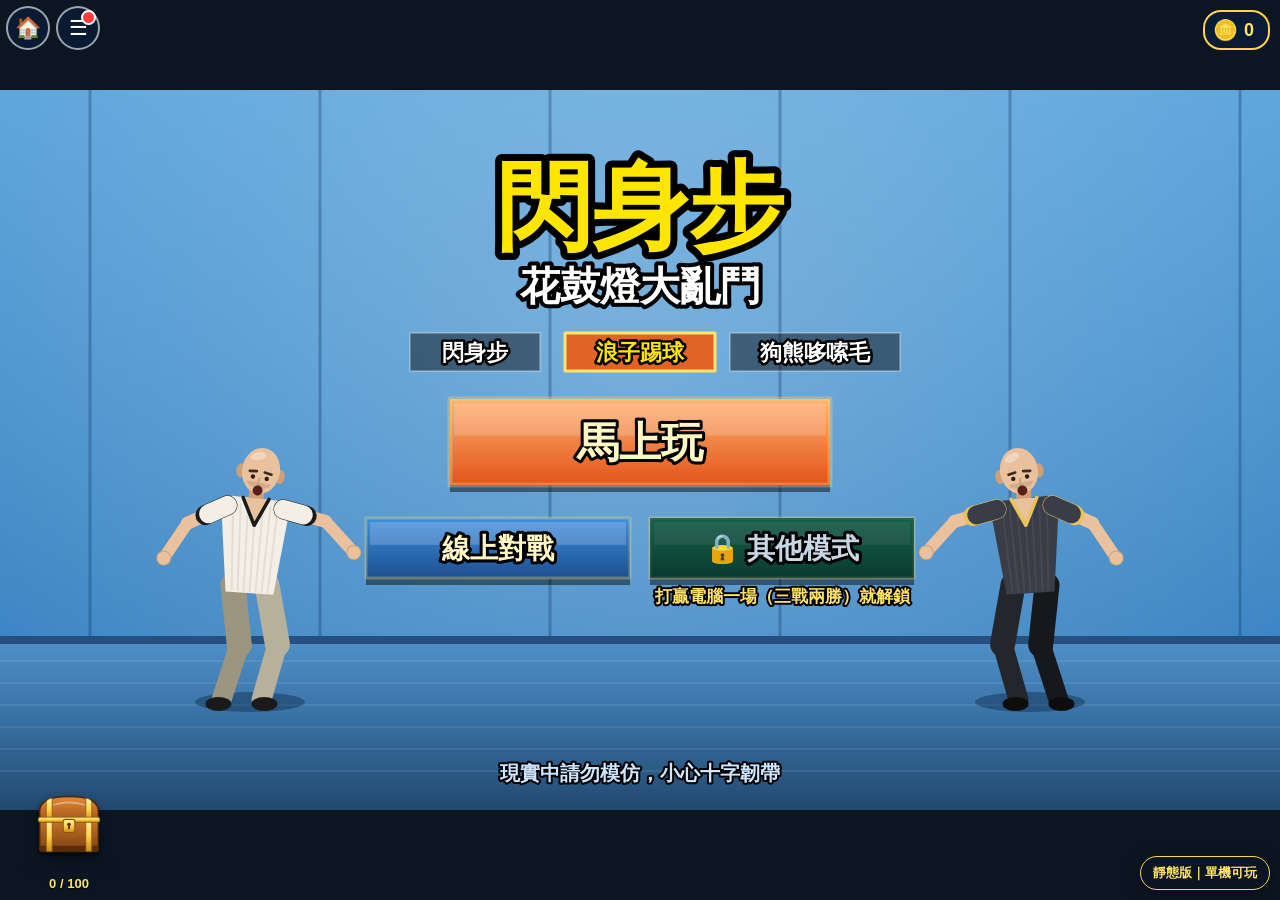
==== index.html @ f4e93492 "Create standalone static game site" ====
<!doctype html>
<html lang="zh-Hant">
<head>
<meta charset="utf-8">
<meta name="viewport" content="width=device-width,initial-scale=1,maximum-scale=1,user-scalable=no,viewport-fit=cover">
<meta name="theme-color" content="#0b1622">
<!-- 加入主畫面後以全螢幕 App 打開（iPhone Safari 不支援網頁全螢幕，只能靠這個） -->
<link rel="manifest" href="manifest.webmanifest">
<link rel="apple-touch-icon" href="assets/icons/apple-touch-icon.png">
<link rel="icon" href="assets/icons/icon-192.png" type="image/png">
<meta name="apple-mobile-web-app-capable" content="yes">
<meta name="mobile-web-app-capable" content="yes">
<meta name="apple-mobile-web-app-status-bar-style" content="black-translucent">
<meta name="apple-mobile-web-app-title" content="閃身步">
<title>閃身步大亂鬥</title>
<link rel="stylesheet" href="assets/css/styles.css">
</head>
<body>
<div id="wrap"><canvas id="c" width="1280" height="720"></canvas></div>
<div id="tools">
  <button id="home" class="tl" title="回首頁">🏠</button>
  <button id="menuBtn" class="tl" title="選單">☰</button>
  <div id="menuDrop" class="hide">
    <button id="acctBtn" class="mi"><i>👤</i>帳號</button>
    <button id="gMenuBtn" class="mi"><i>🔗</i><span id="gMenuTxt">綁定 Google 帳號</span></button>
    <button id="dailyBtn" class="mi"><i>📅</i>每日簽到<span id="dailyDot" class="hide"></span></button>
    <button id="wardBtn" class="mi"><i>👕</i>造型衣櫃</button>
    <button id="achBtn" class="mi"><i>🏆</i>成就</button>
    <button id="prBtn" class="mi"><i>🧪</i>招式練習場</button>
    <button id="maBtn" class="mi" style="display:none"><i>⚡</i>挑戰馬師傅（試玩）</button><!-- 馬師傅計畫暫停：先藏起來 -->
    <button id="mute" class="mi"></button>
    <button id="stickBtn" class="mi"><i>🕹️</i>搖桿操作</button>
    <button id="aiBtn" class="mi devOnly"><i>🤖</i>AI 對手</button>
    <button id="apBtn" class="mi devOnly"><i>🧠</i>AI 組合對練（試玩）</button>
    <button id="lvBtn" class="mi devOnly"><i>🏁</i>AI 關卡（試玩）</button>
    <button id="setBtn" class="mi"><i>⚙️</i>設定</button>
  </div>
</div>
<div id="coinPill" title="鼓幣"><i>🪙</i><span id="coinNum">0</span></div>
<div id="bar"><button id="leave" class="tb hide">🚪 離開房間</button></div>
<div id="nameBox" class="pnl hide"><div class="card">
  <h2>幫自己取個名字</h2>
  <div class="sub2">闖關有排行榜，要先取個名字<br><b style="color:#ffb37a">取了之後就不能改</b>，想清楚再按確定</div>
  <input id="nameIn" maxlength="12" placeholder="最多 12 個字" autocomplete="nickname">
  <div id="nameErr"></div>
  <button id="nameGo" class="big">確定</button>
  <button id="nameNo" class="big alt">先不要</button>
</div></div>
<div id="acct" class="pnl hide"><div class="card">
  <h2>👤 帳號</h2>
  <div class="row2"><span>名字</span><b id="acName"></b></div>
  <div class="row2"><span>鼓幣</span><b id="acCoins">0</b></div>
  <div id="acRows"></div>
  <div class="sec">Google 帳號</div>
  <div id="gArea"><div id="gMsg" class="sub2"></div><div id="gBtn"></div></div>
  <div id="acctSave"></div>
  <button class="big alt pClose">返回</button>
</div></div>
<div id="sets" class="pnl hide"><div class="card">
  <h2>⚙️ 設定</h2>
  <button id="setMute" class="big alt"></button>
  <button id="fs" class="big alt">⛶ 全螢幕</button>
  <div class="sub2" style="margin-top:8px">鍵盤：M 開關音效</div>
  <button class="big pClose">返回</button>
</div></div>
<div id="ach" class="pnl hide"><div class="card" style="width:min(96vw,760px)">
  <h2>🏆 成就</h2>
  <div class="sub2" id="achSum"></div>
  <div id="achGrid"></div>
  <button class="big alt pClose">返回</button>
</div></div>
<div id="cpuPick" class="pnl hide"><div class="card">
  <h2>選電腦強度</h2>
  <div id="cpuLvs"></div>
  <button class="big alt" id="cpuBack">返回</button>
</div></div>
<div id="omPanel" class="pnl hide"><div class="card">
  <h2>其他模式</h2>
  <div class="omCards">
    <button class="omC" data-m="rg"><span class="ic">⚔️</span><span class="t">闖關模式</span></button>
    <button class="omC" data-m="ma"><span class="ic">⚡</span><span class="t">挑戰馬師傅</span></button>
    <button class="omC" data-m="local"><span class="ic">👥</span><span class="t">本地雙人</span></button>
    <button class="omC" data-m="rank"><span class="ic">🏆</span><span class="t">排位賽</span></button>
    <button class="omC" data-m="bw" id="bwCard"><span class="ic">🏮</span><span class="t">四人合作</span><span class="d">1～4 人一起闖夜市</span></button>
  </div>
  <button class="big alt fsBack" id="omBack">返回</button>
</div></div>
<div id="rkPanel" class="pnl hide"><div class="card">
  <h2>閃身步排位賽</h2>
  <div class="rkV" id="rkHome">
    <div class="rkCrest" id="rkIc"></div>
    <div class="rkTName" id="rkTier"></div>
    <div class="rkPts" id="rkPts"></div>
    <div class="rkBar"><i id="rkFill"></i></div>
    <div class="rkTiers" id="rkTiers"></div>
    <div id="rkPicker" class="hide"></div>
    <div class="rkBtns"><button class="rkGhost" id="rkBack">返回</button><button class="rkGo" id="rkGo">開始配對</button></div>
  </div>
  <div class="rkV hide" id="rkQueue">
    <canvas id="rkQueueCv" width="560" height="280"></canvas>
    <div id="rkQTime">配對中 00:00</div>
    <div class="rkBtns" style="width:min(100%,300px)"><button class="rkGhost" id="rkCancel">取消配對</button></div>
  </div>
  <div class="rkV hide" id="rkDraft">
    <div class="rkVs">
      <div class="rkSide" id="rkMe"></div>
      <div class="rkMid"><b id="rkStep"></b><div class="rkRing"><i id="rkRingI"></i><span class="tm" id="rkTm">30</span></div><small id="rkOrder"></small><div id="rkPool"></div></div>
      <div class="rkSide" id="rkFoe"></div>
    </div>
  </div>
  <div class="rkV hide" id="rkRes">
    <div id="rkResT" style="font-size:clamp(28px,6vh,46px);font-weight:900"></div>
    <div class="rkDelta" id="rkDelta"></div>
    <div class="rkCrest" id="rkIc2" style="width:clamp(80px,18vh,150px)"></div>
    <div class="rkTName" id="rkTier2" style="font-size:clamp(22px,5vh,38px)"></div>
    <div class="rkPts" id="rkPts2"></div>
    <div class="rkBtns"><button class="rkGhost" id="rkHomeBtn">回排位首頁</button><button class="rkGo" id="rkAgain">再配一場</button></div>
  </div>
</div></div>
<div id="maPanel" class="pnl hide"><div class="card">
  <h2>⚡ 挑戰馬師傅</h2>
  <div class="maPath" id="maPath"></div>
  <div id="maInfo"></div>
  <div class="maBtns"><button class="big alt" id="maBack">返回</button><button class="big" id="maGo">選三招開打</button></div>
</div></div>
<div id="prPanel" class="hide">
  <div class="hd">
    <b>🧪 招式練習場</b>
    <div style="color:#9fc4ea;margin-top:2px">先點上面的格子，再點下面的招放進去</div>
    <div id="prSlots"></div>
    <div class="prRow"><button id="prCd">無冷卻：開</button><button id="prFoe">對手：木樁</button></div>
    <div class="prRow"><button id="prRand">隨機 3 招</button><button id="prReset">站回原位</button><button id="prClr">清紀錄</button></div>
    <div class="devOnly" style="color:#ffe36b;margin-top:6px;font-weight:bold">⚔ 帶這三招挑戰馬師傅（三戰兩勝）</div>
    <div class="prRow devOnly"><button class="prMa" data-t="1">1 階</button><button class="prMa" data-t="2">2 階</button><button class="prMa" data-t="3">3 階</button></div>
  </div>
  <div id="prList"></div>
  <div id="prLog"></div>
</div>
<div id="ask" class="pnl hide" style="z-index:25"><div class="card">
  <div id="askMsg" style="font-size:20px;margin:6px 0 14px;line-height:1.5"></div>
  <div style="display:flex;gap:10px"><button id="askNo" class="big alt">取消</button><button id="askYes" class="big">確定</button></div>
</div></div>
<button id="perfShare" class="hide"></button>
<div id="perfPanel" class="hide"><div class="pp">
  <div id="ppTip"></div>
  <div class="ppRow">
    <button data-k="line" style="background:#06c755">LINE</button>
    <button data-k="fb" style="background:#1877f2">Facebook</button>
    <button data-k="ig" style="background:linear-gradient(45deg,#f9a825,#e1306c,#833ab4)">Instagram</button>
    <button data-k="th" style="background:#111">Threads</button>
    <button data-k="x" style="background:#000">X</button>
    <button data-k="copy" style="background:#556">🔗 複製連結</button>
    <button data-k="more" style="background:#556">⋯ 更多</button>
  </div>
  <button data-k="close" class="ppX">關閉</button>
</div></div>
<div id="lobby" class="hide"><div class="card">
  <h2>線上對戰</h2>
  <div id="lbMain">
    <button id="lbCreate" class="big">建立房間：經典（閃・踢・熊）</button>
    <button id="lbCreateX" class="big ext">建立房間：擴充（自選三招）</button>
    <div class="join"><input id="lbCode" inputmode="numeric" pattern="[0-9]*" maxlength="4" placeholder="輸入房號" autocomplete="off"><button id="lbJoin" class="big">加入</button></div>
    <button id="lbSpecBtn" class="qrBtn">👀 觀戰區：看別人正在打的對戰</button>
  </div>
  <div id="lbSpec" class="hide">
    <div class="sub">正在進行的真人對戰（每 5 秒更新），點一場就能看</div>
    <div id="spList"></div>
    <button id="spBack" class="qrBtn">← 回線上對戰</button>
  </div>
  <div id="lbWait" class="hide">
    <div>房號</div><div id="lbRoom" class="code">----</div>
    <div id="lbMsg">等待對手加入…</div>
    <div class="sub" id="lbHint">把房號或邀請連結傳給朋友</div>
    <button id="lbCopy">複製邀請連結</button>
    <button id="lbQr" class="qrBtn">📱 顯示 QR code（給旁邊的人掃）</button>
    <div id="qrBig" class="hide"><div class="qrBox"><div id="qrImg"></div><div class="qrT">手機掃碼，直接跟我對打</div><div class="qrR">房號 <b id="qrRoom">----</b></div><div class="qrS">不用下載、不用註冊・點一下關閉</div></div></div>
  </div>
  <div id="lbErr"></div>
  <button id="lbBack">返回</button>
</div></div>
<div id="ladder" class="hide"><div class="card">
  <h2>天梯挑戰</h2>
  <div id="ldStart">
    <div class="sub">10 階登頂，每階 10 小關，一關一回合。一口氣打完 10 小關才上得了下一階；輸了從這一階第 1 關重來，已經爬上的階不會掉。</div>
    <div id="ldStairs"></div>
    <div id="ldPick"></div>
    <button id="ldGo" class="big">開始挑戰</button>
    <button id="ldMvBtn" class="big alt">📜 天梯招式庫（帶 <span id="ldMvN">0</span> / 10 招）</button>
  </div>
  <div id="ldMoves" class="hide">
    <div class="rgCoinsBig">鼓幣 <b id="ldCoins">0</b></div>
    <div class="sub">用鼓幣買 30 招，最多帶 10 招進天梯（J／K／L 還是閃、踢、熊，帶的招用數字鍵 1～0；手機是藍色小鈕）</div>
    <div id="ldMvGrid"></div>
    <button id="ldMvBack" class="big">返回</button>
  </div>
  <div id="ldResult" class="hide">
    <div id="ldResTitle">挑戰結束</div><div id="ldScore">0</div><div id="ldMsg"></div>
    <div id="ldCoinMsg"></div>
    <button id="ldAgain" class="big">再挑戰一次</button>
  </div>
  <div id="ldErr"></div>
  <div id="ldBoard"><div class="bh">排行榜｜前 100 名</div><ol id="ldList"><li><span>載入中…</span></li></ol></div>
  <button id="ldBack">回標題</button>
</div></div>
<div id="fsHelp" class="hide"><div class="card">
  <h3>iPhone 怎麼全螢幕玩</h3>
  <div>iPhone 的 Safari 不讓網頁自己變全螢幕，要先把遊戲加到主畫面：</div>
  <ol>
    <li>點 Safari 下方（或右上）的「分享」按鈕 <b>⬆︎</b></li>
    <li>往下滑，選「<b>加入主畫面</b>」</li>
    <li>回到手機主畫面，點「閃身步」圖示打開</li>
  </ol>
  <div style="color:#9fc4ea;font-size:14px;margin-bottom:12px">從主畫面打開就是全螢幕、沒有網址列，手機橫放玩最順。</div>
  <button id="fsOk">知道了</button>
</div></div>
<div id="rgPanel" class="hide"><div class="card">
  <div id="rgTitle"></div>
  <div id="rgCardsWrap"><div id="rgCards"></div><div style="color:#9fc4ea;font-size:14px;margin-top:10px">點卡片，或按鍵盤數字鍵</div><button id="rgReroll" class="hide"></button></div>
  <div id="rgStartWrap" class="hide">
    <button id="rgCont" class="hide"></button>
    <div id="rgDiffs">
      <button data-d="easy"><b>簡單</b></button>
      <button data-d="normal"><b>中等</b></button>
      <button data-d="hard"><b>困難</b></button>
    </div>
    <div id="rgTabs"><button data-d="easy">簡單榜</button><button data-d="normal">中等榜</button><button data-d="hard">困難榜</button></div>
    <ol class="rgList"></ol>
    <div class="rgRow"><button id="rgTreeBtn">🌳 傳承樹</button><button id="rgBack">回標題</button></div>
  </div>
  <div id="rgTreeWrap" class="hide">
    <div class="rgCoinsBig">鼓幣 <b id="rgTreeCoins">0</b></div>
    <div class="sub2">每打一輪都會拿到鼓幣，在這裡換成永久的強化，下一輪就生效｜存檔碼 <b id="rgTreeCode" style="color:#ffe36b"></b></div>
    <div id="rgTree"></div>
    <div class="rgRow"><button id="rgTreeBack">返回</button></div>
  </div>
  <div id="rgOverWrap" class="hide">
    <div id="rgNear"></div>
    <div id="rgStats"></div>
    <div id="rgResult"></div><ol class="rgList"></ol>
    <div class="rgRow"><button id="rgAgain">再闖一次</button><button id="rgTreeBtn2">🌳 傳承樹</button><button id="rgHome">換難度</button></div>
  </div>
  <div id="rgErr"></div>
</div></div>
<div id="meta" class="hide"><div class="card">
  <div id="metaTitle"></div>
  <div class="rgCoinsBig">鼓幣 <b id="metaCoins">0</b></div>
  <div id="dailyWrap" class="hide">
    <div class="sub2">每天上線領一次，7 天一輪；漏簽不會歸零，下次接著領</div>
    <div id="dailyDays"></div>
    <button id="dailyGo"></button>
  </div>
  <div id="wardWrap" class="hide">
    <div class="sub2">用鼓幣買造型；所有模式都能穿，線上對戰對手也看得到（本地雙人的 2P 可以另外選）</div>
    <div id="ward"></div>
  </div>
  <div id="saveBox">
    <div>存檔碼 <b id="saveCode"></b>　<span class="sub3">進度會自動備份到伺服器；換手機或清掉瀏覽器資料時，輸入這組碼就能找回</span></div>
    <div class="saveRow"><input id="saveIn" maxlength="9" placeholder="輸入存檔碼找回進度" autocomplete="off"><button id="saveGo">找回</button></div>
    <div id="saveMsg"></div>
  </div>
  <div class="rgRow"><button id="metaBack">返回</button></div>
</div></div>
<div id="mvPick" class="hide"><div class="card">
  <h2>擴充模式：選 3 招</h2>
  <div class="sub">對手看不到你選了什麼，出招後才會揭曉。選的順序就是 J／K／L（手機是三顆招式鈕）</div>
  <div id="mpSlots"></div>
  <div id="mpGrid"></div>
  <div id="mpMsg"></div>
  <div id="mpBtns"><button id="mpBack" class="hide">返回</button><button id="mpRandom">隨機選</button><button id="mpOk">確定</button></div>
</div></div>
<div id="aiPick" class="hide"><div class="card">
  <h2>AI 組合對練（試玩）</h2>
  <div class="sub">電腦用 30 招通用 AI。先點「你」或「電腦」選要改哪一邊，再點下面的招；電腦也可以直接挑強組合。</div>
  <div id="apLock"></div>
  <select id="apModel"><option value="skill">電腦：新版（逐招特訓，本地試玩）</option><option value="old">電腦：舊版（做關卡用的通用 AI）</option></select>
  <div id="apSides">
    <div class="apSide" data-s="0"><b>你</b><div class="apSlots" id="apMe"></div></div>
    <div class="apSide" data-s="1"><b>電腦</b><div class="apSlots" id="apAi"></div><select id="apPreset"></select></div>
  </div>
  <div id="apGrid"></div>
  <div id="apMsg"></div>
  <div id="apBtns"><button id="apBack">返回</button><button id="apGo">開打</button></div>
</div></div>
<div id="lvPick" class="hide"><div class="card">
  <h2>AI 關卡（試玩）</h2>
  <div class="sub">10 個版本、每版 10 關，由簡單到困難。點一關，再選自己要帶的三招。</div>
  <div id="lvVers"></div>
  <div id="lvDesc"></div>
  <label id="lvShowWrap"><input type="checkbox" id="lvShow"> 顯示每關的破解組合</label>
  <div id="lvStages"></div>
  <div id="lvBtns"><button id="lvBack">返回</button></div>
</div></div>
<div id="rot">📱 橫放手機玩起來更順手</div>
<button id="chestBtn" class="hide" title="寶箱"><span id="cbBadge" class="hide"></span><span id="cbIcon"></span><div id="cbBar"><div id="cbFill"></div></div><div id="cbTxt"></div></button>
<div id="chestFx" class="hide">
  <div id="cfRays"></div>
  <div id="cfChest"></div>
  <div id="cfFlash"></div>
  <div id="cfTap">點一下打開寶箱</div>
  <div id="cfReward"><div id="cfTag"></div><div id="cfCard"><canvas id="cfCv" width="400" height="452"></canvas><div id="cfBig"></div><div id="cfName"></div><div id="cfDesc"></div></div><button id="cfOk">收下</button></div>
</div>
<div id="pads">
  <div class="cluster" id="cl">
    <div class="row skrow"><button class="pb sk" data-a="S1">閃</button><button class="pb sk" data-a="S2">踢</button><button class="pb sk" data-a="S3">熊</button></div>
    <div class="row"><button class="pb" data-a="L">◀</button><button class="pb" data-a="U">▲</button><button class="pb" data-a="R">▶</button></div>
  </div>
  <div class="cluster" id="cr">
    <div class="row exrow hide"><button class="pb sk xb" data-x="0"></button><button class="pb sk xb" data-x="1"></button><button class="pb sk xb" data-x="2"></button><button class="pb sk xb" data-x="3"></button><button class="pb sk xb" data-x="4"></button><button class="pb sk xb" data-x="5"></button><button class="pb sk xb" data-x="6"></button><button class="pb sk xb" data-x="7"></button><button class="pb sk xb" data-x="8"></button><button class="pb sk xb" data-x="9"></button></div>
    <div class="row skrow"><button class="pb sk" data-a="S1">閃</button><button class="pb sk" data-a="S2">踢</button><button class="pb sk" data-a="S3">熊</button></div>
    <div class="row mvrow"><button class="pb" data-a="L">◀</button><button class="pb" data-a="U">▲</button><button class="pb" data-a="R">▶</button></div>
  </div>
  <div id="stickZone"><div id="stickBase"><div id="stickKnob"></div></div></div>
  <div id="arc"><button class="pb fist" data-code="TouchUp">跳</button><button class="pb sk" data-a="S1" data-code="KeyJ">閃</button><button class="pb sk" data-a="S2" data-code="KeyK">踢</button><button class="pb sk" data-a="S3" data-code="KeyL">熊</button><button class="pb sk bwx hide" data-code="KeyI">招3</button><button class="pb sk bwx hide" data-code="KeyU">閃</button></div>
</div>
<button id="bwNetBtn" class="hide">📱 線上邀請（手機掃碼加入）</button>
<button id="bwJoinBtn" class="hide">🔢 輸入房號加入</button>
<button id="bwBackBtn" class="hide"></button>
<button id="bwKickBtn" class="hide">👥 踢人</button>
<button id="bwPickBtn" class="hide">🎯 自選三招</button>
<div id="bwPick" class="hide"><div class="card">
  <h2>自選三招</h2>
  <div class="sub">點三招，點的順序就是招1／招2／招3（電腦 J／K／L 或 1／2／3，手機三顆招式鈕）。再點一次可以取消</div>
  <div id="bpWho" style="display:flex;gap:6px;justify-content:center;margin-bottom:8px"></div>
  <div id="bpSlots"></div>
  <div id="bpGrid"></div>
  <div id="bpMsg"></div>
  <div id="bpBtns"><button id="bpNo" style="background:#555;color:#fff">取消</button><button id="bpOk" style="background:#e8601c;color:#fff">確定</button></div>
</div></div>
<div id="bwKickBox" class="hide"><div class="jb"><div class="jt">把誰請出房間？</div><div id="bwKickList"></div><button id="bwKickNo" style="margin-top:12px;background:#555;color:#fff">關閉</button></div></div>
<div id="bwWait" class="hide"></div>
<div id="bwJoinBox" class="hide"><div class="jb"><div class="jt">輸入房主的房號</div><input id="bwJoinIn" inputmode="numeric" maxlength="6" placeholder="5 位數" autocomplete="off"><div class="jm" id="bwJoinMsg"></div><button id="bwJoinGo" style="background:#e8601c;color:#ffe600">加入</button><button id="bwJoinNo" style="background:#556;color:#fff">取消</button></div></div>
<div id="bwQr" class="hide"><div class="qrBox"><div id="bwQrImg"></div><div class="qrT">手機掃碼，加入四人合作</div><div class="qrR">房號 <b id="bwQrRoom">-----</b></div><div class="qrS">不用下載、不用註冊・最多 4 人・點一下關閉</div></div></div>
<script src="assets/js/static-mode.js"></script>
<script src="assets/js/app.js"></script>
</body>
</html>
---- assets/css/styles.css ----
html,body{margin:0;height:100%;background:#0b1622;overflow:hidden;font-family:"Microsoft JhengHei","PingFang TC",sans-serif;
    -webkit-user-select:none;user-select:none;-webkit-touch-callout:none;touch-action:none;overscroll-behavior:none}
  #wrap{position:fixed;inset:0;display:flex;flex-direction:column;align-items:center;justify-content:center}
  /* 畫布永遠 16:9，盡量放大但不超出螢幕 */
  canvas{display:block;aspect-ratio:16/9;width:min(100vw,calc(100vh*16/9));width:min(100vw,calc(100dvh*16/9));height:auto}
  .tb{white-space:nowrap;background:rgba(0,0,0,.45);color:#fff;border:1px solid rgba(255,255,255,.3);border-radius:8px;padding:6px 10px;font-size:14px;cursor:pointer;font-family:inherit}
  /* 左上角工具列：首頁、帳號、設定、音效、鼓幣；打鬥中只留首頁 */
  #tools{position:fixed;top:max(6px,env(safe-area-inset-top));left:max(6px,env(safe-area-inset-left));z-index:11;display:flex;gap:6px;align-items:center}
  .tl{width:44px;height:44px;border-radius:50%;border:2px solid rgba(255,255,255,.6);background:rgba(10,30,60,.65);color:#fff;font-size:21px;padding:0;cursor:pointer;touch-action:manipulation;display:flex;align-items:center;justify-content:center}
  .tl:hover{background:rgba(232,96,28,.85)}
  /* 鼓幣：右上角獨立顯示 */
  #coinPill{position:fixed;top:max(10px,env(safe-area-inset-top));right:max(10px,env(safe-area-inset-right));z-index:11;height:36px;padding:0 14px 0 8px;border-radius:18px;border:2px solid #ffd34d;background:rgba(10,30,60,.75);color:#ffe36b;font:bold 18px "Microsoft JhengHei",sans-serif;display:flex;align-items:center;gap:6px}
  #coinPill i{font-style:normal;font-size:20px}
  body.fight #coinPill{display:none}
  /* ☰ 選單：帳號、成就、練習場、音效、設定收在一格 */
  #menuDrop{position:absolute;top:50px;left:50px;min-width:170px;padding:6px;border-radius:14px;background:#13304f;border:2px solid #e8601c;box-shadow:0 8px 28px rgba(0,0,0,.55);display:flex;flex-direction:column;gap:2px}
  .mi{display:flex;align-items:center;gap:10px;width:100%;padding:10px 12px;border:0;border-radius:9px;background:transparent;color:#fff;font:bold 17px "Microsoft JhengHei",sans-serif;cursor:pointer;text-align:left;touch-action:manipulation}
  .mi:hover{background:rgba(232,96,28,.35)} .mi i{font-style:normal;font-size:20px;width:24px;text-align:center}
  /* 打鬥中：直排在最左邊，選單只留音效／音樂／設定，不擋到血條 */
  body.fight #tools{flex-direction:column}
  body.fight #tools .tl{width:40px;height:40px;font-size:19px}
  body.fight #menuDrop{top:0;left:48px}
  body.fight #acctBtn,body.fight #achBtn,body.fight #dailyBtn,body.fight #gMenuBtn{display:none}
  #menuDrop{min-width:210px} .mi{white-space:nowrap}
  #gArea.flash{animation:gFlash 1.4s ease 2} @keyframes gFlash{50%{background:rgba(255,211,77,.25)}}
  #gArea{border-radius:10px;padding:4px}
  #cpuLvs{display:flex;flex-direction:column;gap:10px;margin:6px 0 10px}
  #cpuLvs button{border:0;border-radius:12px;padding:14px 10px;color:#fff;font:bold 24px "Microsoft JhengHei",sans-serif;cursor:pointer;box-shadow:0 5px 0 rgba(0,0,0,.35);touch-action:manipulation}
  #cpuLvs button small{display:block;font-size:13px;font-weight:normal;opacity:.9;margin-top:2px}
  #cpuLvs button:active{transform:translateY(4px);box-shadow:0 1px 0 rgba(0,0,0,.35)}
  #cpuLvs [data-lv="1"]{background:linear-gradient(#2fbf74,#16824c)} #cpuLvs [data-lv="2"]{background:linear-gradient(#3f8fe0,#1d4f8f)} #cpuLvs [data-lv="3"]{background:linear-gradient(#ff6a4d,#b3261a)}
  body:not(.dev) .devOnly{display:none!important} /* 後台測試工具：?dev=1 才看得到 */
  #lbCreateX.locked{filter:grayscale(.85) brightness(.8);font-size:15px}
  #dailyDot{margin-left:auto;font:bold 12px "Microsoft JhengHei",sans-serif;padding:1px 8px;border-radius:9px;background:#e8601c;color:#fff}
  #menuBtn{position:relative} #menuBtn.dot::after{content:"";position:absolute;top:2px;right:2px;width:11px;height:11px;border-radius:50%;background:#ff3b3b;border:2px solid #fff}
  /* 其他模式：三張大圖卡；挑戰馬師傅：橫向路線圖 */
  /* 整個視窗的畫面：其他模式、挑戰馬師傅、闖關（開始／傳承樹／結算；過關三選一還是小視窗） */
  #omPanel,#maPanel,#rgPanel:not(:has(#rgCardsWrap:not(.hide))){z-index:12;background:#0b1a2b}
  #omPanel .card,#maPanel .card,#rgPanel:not(:has(#rgCardsWrap:not(.hide))) .card{width:100vw;height:100vh;height:100dvh;max-height:none;border:0;border-radius:0;box-shadow:none;box-sizing:border-box;overflow:auto;
    background:radial-gradient(ellipse at 50% 25%,#24578a 0%,#13304f 45%,#0b1a2b 100%);display:flex;flex-direction:column;align-items:center;justify-content:center;gap:clamp(8px,2.2vh,20px);
    padding:max(56px,env(safe-area-inset-top)) max(20px,env(safe-area-inset-right)) max(16px,env(safe-area-inset-bottom)) max(20px,env(safe-area-inset-left))}
  #rgPanel:not(:has(#rgCardsWrap:not(.hide))) .card>*{width:min(100%,900px)}
  #omPanel h2,#maPanel h2{font-size:clamp(28px,6vh,48px);margin:0;letter-spacing:.08em}
  .fsBack{width:min(100%,420px)!important}
  .omCards{display:grid;grid-template-columns:repeat(3,minmax(0,1fr));gap:clamp(12px,2.5vw,32px);width:min(100%,1100px)}
  .omC{position:relative;border:0;border-radius:22px;color:#fff;cursor:pointer;height:clamp(150px,52vh,420px);padding:16px;display:flex;flex-direction:column;align-items:center;justify-content:center;gap:clamp(6px,2vh,16px);font-family:inherit;box-shadow:0 10px 0 rgba(0,0,0,.35),0 16px 26px rgba(0,0,0,.45);transition:transform .08s;touch-action:manipulation}
  .omC:nth-child(1){background:linear-gradient(160deg,#2fd07f,#0d7a49)} .omC:nth-child(2){background:linear-gradient(160deg,#ff9b3d,#c43c12)} .omC:nth-child(3){background:linear-gradient(160deg,#5aa8ff,#2349b8)} .omC:nth-child(4){background:linear-gradient(160deg,#c77dff,#5b2a9e)}
  .omCards:has(.omC:nth-child(4)){grid-template-columns:repeat(4,minmax(0,1fr))}
  .omC:nth-child(5){background:linear-gradient(160deg,#ff6b8b,#9e1f4a)} .omCards:has(.omC:nth-child(5):not(.hide)){grid-template-columns:repeat(5,minmax(0,1fr))}
  /* 排位賽：段位、配對中、選招（ban/pick）、結算，全部整個視窗 */
  /* 風格 A「榮耀金徽」（參考王者榮耀、英雄聯盟）：深藍黑底＋放射光、金屬金邊、六角段位徽章；配對中保留原本的小人閃身步畫面 */
  #rkPanel{z-index:12;background:#06080f;--rkGold:#f2c14e;--rkGold2:#fff0b5;--rkInk:#f6e7c1;--rkDim:#c9b98e;--rkSerif:"Noto Serif TC","Songti TC","PMingLiU",serif}
  #rkPanel .card{position:relative;width:100vw;height:100vh;height:100dvh;max-height:none;border:0;border-radius:0;box-shadow:none;box-sizing:border-box;overflow:auto;color:var(--rkInk);
    background:radial-gradient(ellipse at 50% 30%,#1c2a4a 0%,#0b1120 60%,#06080f 100%);font-family:var(--rkSerif);
    display:flex;flex-direction:column;align-items:center;justify-content:center;gap:clamp(8px,2vh,18px);padding:max(50px,env(safe-area-inset-top)) max(16px,env(safe-area-inset-right)) max(14px,env(safe-area-inset-bottom)) max(16px,env(safe-area-inset-left))}
  #rkPanel .card>*{position:relative}
  /* 標題：實心金字＋深色描邊（漸層透明字疊黑影會變細、變暗） */
  #rkPanel h2{margin:0;font:900 clamp(34px,8vh,64px) "Microsoft JhengHei","PingFang TC",sans-serif;letter-spacing:.12em;color:#ffd86b;-webkit-text-stroke:2px #3a2400;paint-order:stroke fill;text-shadow:0 3px 0 #1a1000,0 0 18px rgba(242,193,78,.45)}
  .rkV{display:flex;flex-direction:column;align-items:center;gap:clamp(8px,2vh,16px);width:min(100%,1100px)}
  .rkCrest{width:clamp(110px,26vh,210px);filter:drop-shadow(0 0 18px rgba(242,193,78,.45))} .rkCrest svg{display:block;width:100%}
  .rkTName{font:900 clamp(30px,7vh,56px) "Microsoft JhengHei","PingFang TC",sans-serif;letter-spacing:.2em;color:#ffe9a8;-webkit-text-stroke:1.5px #3a2400;paint-order:stroke fill;text-shadow:0 3px 0 #1a1000}
  .rkPts{font:700 clamp(15px,2.9vh,21px) "Microsoft JhengHei",sans-serif;color:var(--rkDim);letter-spacing:.05em}
  .rkBar{width:min(80vw,440px);height:10px;border:1.5px solid #a37a2a;border-radius:6px;background:#0b0f18;overflow:hidden} .rkBar i{display:block;height:100%;background:linear-gradient(90deg,#8a5a12,#f2c14e,#fff0b5)}
  .rkTiers{display:flex;gap:clamp(6px,1.4vw,14px);flex-wrap:wrap;justify-content:center} .rkTiers svg{width:clamp(30px,6vh,46px);opacity:.4;display:block} .rkTiers svg.on{opacity:1;filter:drop-shadow(0 0 8px #f2c14e)}
  #rkPicker{display:flex;flex-wrap:wrap;gap:8px;justify-content:center;align-items:center;width:100%}
  #rkPicker b{font:900 clamp(15px,2.8vh,20px) "Microsoft JhengHei",sans-serif;color:var(--rkGold2)}
  #rkPicker button{font:700 clamp(13px,2.4vh,17px) "Microsoft JhengHei",sans-serif;padding:7px 12px;border:1.5px solid #6b5420;background:rgba(0,0,0,.3);color:var(--rkInk);cursor:pointer;touch-action:manipulation}
  #rkPicker button.on{background:linear-gradient(#fff0b5,#e2a93a 55%,#a66a14);color:#2a1a00;border-color:#fff0b5}
  .rkBtns{display:flex;gap:14px;width:min(100%,560px);justify-content:center}
  .rkGo{flex:1;font:900 clamp(17px,3.4vh,24px) var(--rkSerif);letter-spacing:.35em;padding:12px 0 12px .35em;color:#2a1a00;border:0;cursor:pointer;clip-path:polygon(6% 0,94% 0,100% 50%,94% 100%,6% 100%,0 50%);background:linear-gradient(#fff0b5,#e2a93a 55%,#a66a14);touch-action:manipulation}
  .rkGo:active{filter:brightness(.85)}
  .rkGhost{flex:1;font:700 clamp(15px,2.8vh,19px) "Microsoft JhengHei",sans-serif;padding:11px 0;border:1.5px solid #a37a2a;background:rgba(0,0,0,.25);color:var(--rkInk);cursor:pointer;touch-action:manipulation}
  /* 配對中：原本的畫面（藍色舞台、小人閃身步） */
  #rkQueueCv{width:min(92vw,560px);aspect-ratio:2/1;border-radius:16px;background:linear-gradient(#4f97cf,#2f6aa0);display:block;border:2px solid rgba(242,193,78,.5)}
  #rkQTime{font-size:clamp(24px,5.5vh,38px);font-weight:900;letter-spacing:.2em;font-variant-numeric:tabular-nums}
  /* 選招：左右對稱、中間計時圈＋招式六角磚 */
  .rkVs{display:grid;grid-template-columns:minmax(0,1fr) minmax(0,2.4fr) minmax(0,1fr);gap:clamp(8px,1.6vw,20px);width:100%;align-items:start}
  .rkSide{display:flex;flex-direction:column;gap:8px} .rkSide h4{margin:0;font:900 clamp(15px,3vh,22px) "Microsoft JhengHei","PingFang TC",sans-serif;text-align:center;letter-spacing:.05em}
  .rkSide.turn h4{color:var(--rkGold2);text-shadow:0 0 10px rgba(242,193,78,.8)}
  .rkBanBox{align-self:center;min-width:60%;padding:6px 8px;border:1.5px solid #7a2a2a;background:rgba(120,20,20,.25);color:#ff9a8a;text-align:center;font-size:clamp(12px,2.1vh,15px)}
  .rkSlot{min-height:clamp(40px,8.5vh,62px);border:1.5px solid #6b5420;background:linear-gradient(90deg,rgba(242,193,78,.08),transparent);display:flex;align-items:center;gap:10px;padding:0 10px;font-size:clamp(13px,2.4vh,17px)}
  .rkSlot.filled{border-color:var(--rkGold);background:linear-gradient(90deg,rgba(242,193,78,.25),transparent)}
  .rkSlot b{flex:none;width:clamp(24px,5vh,34px);aspect-ratio:1;display:grid;place-items:center;border:1.5px solid var(--rkGold);transform:rotate(45deg);font-size:clamp(12px,2.2vh,15px)} .rkSlot b span{transform:rotate(-45deg)}
  .rkMid{display:flex;flex-direction:column;align-items:center;gap:8px;min-width:0}
  .rkMid b{font:900 clamp(20px,4.2vh,32px) "Microsoft JhengHei","PingFang TC",sans-serif;letter-spacing:.1em;color:var(--rkGold2);text-shadow:0 2px 0 #1a1000}
  .rkRing{position:relative;width:clamp(60px,13vh,96px);aspect-ratio:1;display:grid;place-items:center}
  .rkRing i{position:absolute;inset:0;border-radius:50%;background:conic-gradient(var(--rkGold) var(--p,100%),#2a2a2a 0);-webkit-mask:radial-gradient(circle,transparent 58%,#000 59%);mask:radial-gradient(circle,transparent 58%,#000 59%)}
  .rkRing .tm{font-size:clamp(22px,5vh,36px);font-weight:900;font-variant-numeric:tabular-nums}
  #rkOrder{color:var(--rkDim);font-size:13px;font-family:"Microsoft JhengHei",sans-serif}
  #rkPool{display:grid;grid-template-columns:repeat(5,minmax(0,1fr));gap:8px;width:100%}
  #rkPool button{border:1.5px solid #5a4a2a;background:linear-gradient(#18233b,#0e1526);color:var(--rkInk);padding:8px 4px;font:700 clamp(13px,2.5vh,17px) "Microsoft JhengHei",sans-serif;cursor:pointer;line-height:1.25;touch-action:manipulation;display:flex;flex-direction:column;align-items:center;gap:5px}
  #rkPool button i{font:900 clamp(16px,3.4vh,24px) var(--rkSerif);font-style:normal;width:clamp(30px,6vh,44px);aspect-ratio:1;display:grid;place-items:center;clip-path:polygon(50% 0,100% 25%,100% 75%,50% 100%,0 75%,0 25%);background:linear-gradient(#f2c14e,#8a5a12);color:#2a1a00}
  #rkPool button:disabled{cursor:default} #rkPool button:disabled:not(.me):not(.foe):not(.ban){opacity:.55}
  #rkPool button.ban{opacity:.3;filter:grayscale(1)} #rkPool button.me{border-color:#5fe3a1;box-shadow:inset 0 0 0 1px #5fe3a1} #rkPool button.foe{border-color:#ff7a5c;box-shadow:inset 0 0 0 1px #ff7a5c}
  #rkPool button.sel{outline:2px solid var(--rkGold2);outline-offset:2px}
  #rkPool button.goBtn{grid-column:span 2;justify-content:center;font:900 clamp(16px,3.2vh,22px) var(--rkSerif);letter-spacing:.3em;color:#2a1a00;border:0;background:linear-gradient(#fff0b5,#e2a93a 55%,#a66a14)}
  .rkDelta{font-size:clamp(34px,8vh,60px);font-weight:900;font-family:var(--rkSerif)} .rkDelta.up{color:#7ee2a8} .rkDelta.dn{color:#ff8a7a}
  #rkResT{letter-spacing:.2em}
  @media (max-width:640px){#rkPool{grid-template-columns:repeat(3,minmax(0,1fr))} .rkVs{grid-template-columns:1fr 1fr} .rkMid{grid-column:1/-1;grid-row:1}}
  .omC .ic{font-size:clamp(44px,13vh,110px);line-height:1;filter:drop-shadow(0 4px 0 rgba(0,0,0,.3))}
  .omC .t{font-size:clamp(20px,min(5.5vh,2.8vw),44px);white-space:nowrap;font-weight:bold;-webkit-text-stroke:1.5px rgba(0,0,0,.45);paint-order:stroke fill;text-shadow:0 3px 0 rgba(0,0,0,.35)}
  .omC .d{font-size:clamp(13px,2.6vh,20px);opacity:.92}
  .omC:active{transform:translateY(7px);box-shadow:0 3px 0 rgba(0,0,0,.35),0 6px 10px rgba(0,0,0,.4)}
  .maPath{display:flex;align-items:flex-start;width:min(100%,1200px);padding:clamp(10px,3vh,28px) clamp(8px,1.5vw,20px);background:linear-gradient(#4f97cf,#2f6aa0);border-radius:18px;box-sizing:border-box}
  .maN{flex:0 1 auto;display:flex;flex-direction:column;align-items:center;gap:8px;border:0;background:none;color:#fff;font-family:inherit;cursor:pointer;padding:0;width:12%;touch-action:manipulation}
  .maN .c{position:relative;width:min(100%,clamp(56px,18vh,130px));aspect-ratio:1;border-radius:50%;overflow:hidden;background:radial-gradient(circle at 50% 40%,#5d8fc4,#20354f);border:4px solid #47698f;box-shadow:0 5px 0 #0c1626;box-sizing:border-box}
  .maN .c img{width:100%;height:100%;display:block}
  .maN{position:relative}
  .maN em{position:absolute;top:0;right:8%;font-style:normal;font-size:clamp(14px,3.6vh,28px);line-height:1;text-shadow:0 2px 3px #000}
  .maN.done .c{border-color:#ffd34d} .maN.done em{color:#ffd34d}
  .maN.boss .c{border-color:#ff7a5c} .maN.boss.done .c{border-color:#ffd34d}
  .maN.now .c{border-color:#ffe7a3;box-shadow:0 0 0 5px rgba(255,231,163,.25),0 0 24px rgba(255,214,90,.85);animation:maPulse 1.2s ease-in-out infinite}
  .maN.lock .c img{filter:grayscale(1) brightness(.6)}
  .maN.sel .c{outline:4px solid #fff;outline-offset:4px}
  .maN small{font-size:clamp(11px,2.4vh,17px);font-weight:bold;color:#fff;line-height:1.25;text-align:center;text-shadow:0 1px 2px #000}
  .maL{flex:1 1 0;min-width:4px;height:6px;margin-top:clamp(28px,9vh,65px);background:repeating-linear-gradient(90deg,#47698f 0 8px,transparent 8px 14px)} .maL.done{background:#e7b43a}
  /* 新版挑戰馬師傅（測試版，30 關）：一排 10 關分行排，不畫連接線 */
  .maPath.many{flex-wrap:wrap;row-gap:clamp(6px,2vh,16px);max-height:62vh;overflow-y:auto} .maPath.many .maL{display:none}
  #maRoute{display:flex;gap:10px;margin-bottom:8px} #maRoute button{font:inherit;font-weight:bold;padding:6px 16px;border-radius:10px;border:2px solid #47698f;background:#20354f;color:#cfe0f2;cursor:pointer}
  #maRoute button.on{background:#e7b43a;border-color:#ffd34d;color:#2a1a00} #maRoute button:disabled{opacity:.5;cursor:default}
  .maDemo{margin-top:6px;font-size:clamp(11px,2vh,14px);line-height:1.5;color:#dfe9f5;text-align:left;display:inline-block} .maDemo b{color:#ffd34d;margin-right:8px}
  .maPath.many .maN{width:10%;gap:4px} .maPath.many .maN .c{width:min(90%,clamp(38px,10vh,78px));border-width:3px} .maPath.many .maN small{font-size:clamp(10px,2vh,14px)}
  @keyframes maPulse{50%{transform:scale(1.06)}}
  #maInfo{font-size:clamp(15px,3vh,22px);color:#ffe36b;text-align:center}
  #maPanel .sub2{color:#9fc4ea;font-size:clamp(12px,2.4vh,16px);max-width:900px}
  .maBtns{display:flex;gap:12px;width:min(100%,640px)} .maBtns .big{flex:1}
  @media (max-height:460px){#maPanel .sub2{display:none}}
  @media (max-width:520px){.omCards{grid-template-columns:1fr}.omC{height:auto;flex-direction:row;padding:14px 18px}.omC .ic{font-size:36px}}
  body.ingame:not(.touch) #bar{display:none}
  #bar{position:fixed;bottom:max(8px,env(safe-area-inset-bottom));left:50%;transform:translateX(-50%);z-index:5;display:flex;gap:8px}
  /* 帳號／設定／取名 小視窗 */
  .pnl{position:fixed;inset:0;z-index:12;display:flex;align-items:center;justify-content:center;background:rgba(0,8,20,.7);touch-action:auto}
  .pnl .card{width:min(92vw,440px);max-height:92vh;overflow:auto;background:#13304f;border:2px solid #e8601c;border-radius:16px;padding:20px;color:#fff;text-align:center;box-sizing:border-box;box-shadow:0 10px 40px rgba(0,0,0,.5)}
  .pnl h2{margin:0 0 12px;color:#ffe600;font-size:26px;text-shadow:0 2px 0 #000}
  .pnl .big{width:100%;padding:11px;font:bold 19px "Microsoft JhengHei",sans-serif;border-radius:10px;border:0;background:#e8601c;color:#ffe600;margin:6px 0;cursor:pointer}
  .pnl .big.alt{background:#2f5a85;color:#fff}
  .pnl .row2{display:flex;justify-content:space-between;align-items:center;padding:9px 4px;border-bottom:1px solid rgba(255,255,255,.1);font-size:17px}
  .pnl .row2 b{color:#ffe36b;font-size:20px}
  #nameIn{width:100%;box-sizing:border-box;font-size:22px;padding:10px;border-radius:10px;border:2px solid #5ea6dc;background:#0b1622;color:#fff;text-align:center;-webkit-user-select:text;user-select:text}
  #nameErr{color:#ff9c8a;min-height:20px;font-size:14px;margin-top:6px}
  #acct #saveBox{text-align:center}
  .pnl .sec{margin:12px 0 2px;text-align:left;color:#ffb37a;font-weight:bold;font-size:15px}
  /* 成就 */
  #achGrid{display:grid;grid-template-columns:repeat(auto-fill,minmax(210px,1fr));gap:8px;text-align:left;margin:8px 0}
  .aItem{background:#1b3d61;border:2px solid #2f5a85;border-radius:12px;padding:8px 10px;display:flex;gap:10px;align-items:center}
  .aItem .ic{font-size:30px;filter:grayscale(1);opacity:.45}
  .aItem .n{font-weight:bold;color:#9fc4ea;font-size:16px} .aItem .d{font-size:12px;color:#cfe0f2;margin-top:2px}
  .aItem .pg{height:6px;border-radius:3px;background:#0b1622;margin-top:5px;overflow:hidden} .aItem .pg i{display:block;height:100%;background:#ffb020}
  .aItem.on{border-color:#ffd34d;background:linear-gradient(#2b5c8a,#1b3d61)} .aItem.on .ic{filter:none;opacity:1} .aItem.on .n{color:#ffe36b}
  #achToast{position:fixed;top:12px;left:50%;transform:translateX(-50%);z-index:26;display:flex;gap:10px;align-items:center;padding:10px 18px;border-radius:14px;background:linear-gradient(90deg,#3a2a00,#6b4a00);border:2px solid #ffd34d;color:#fff;font:bold 18px "Microsoft JhengHei",sans-serif;box-shadow:0 6px 24px rgba(0,0,0,.5);animation:atIn 3.2s ease forwards;pointer-events:none}
  #achToast .ic{font-size:30px} #achToast small{display:block;color:#ffe36b;font-size:13px}
  @keyframes atIn{0%{opacity:0;transform:translate(-50%,-30px) scale(.9)}10%{opacity:1;transform:translate(-50%,0) scale(1.05)}15%{transform:translate(-50%,0) scale(1)}85%{opacity:1}100%{opacity:0;transform:translate(-50%,-20px)}}
  /* 招式練習場：右邊一條控制欄 */
  #prPanel{position:fixed;top:0;right:0;bottom:0;width:min(300px,42vw);z-index:7;background:rgba(14,29,46,.94);border-left:2px solid #e8601c;color:#fff;font-size:13px;display:flex;flex-direction:column;touch-action:auto}
  #prPanel .hd{padding:8px 10px;border-bottom:1px solid rgba(255,255,255,.12)}
  body.practice #wrap{right:min(300px,42vw)}
  body.practice canvas{width:min(calc(100vw - min(300px,42vw)),calc(100vh*16/9))}
  body.practice #cr{margin-right:min(300px,42vw)}
  body.fight #prBtn,body.fight #maBtn{display:none}
  #prPanel .hd b{color:#ffe600;font-size:17px}
  #prSlots{display:flex;gap:4px;margin:6px 0}
  #prSlots button{flex:1;padding:6px 2px;border-radius:8px;border:2px dashed #5ea6dc;background:#13304f;color:#fff;font:bold 13px "Microsoft JhengHei",sans-serif;cursor:pointer;line-height:1.2}
  #prSlots button.on{border-style:solid;border-color:#ffe36b;background:#7a3a12}
  #prSlots small{display:block;color:#9fc4ea;font-weight:normal}
  .prRow{display:flex;gap:4px;flex-wrap:wrap;margin-top:4px}
  .prRow button{flex:1;padding:5px 4px;border-radius:7px;border:1px solid rgba(255,255,255,.25);background:#2f5a85;color:#fff;font:bold 12px "Microsoft JhengHei",sans-serif;cursor:pointer;white-space:nowrap}
  .prRow button.on{background:#1fbf7f}
  #prList{flex:1;overflow-y:auto;padding:6px 8px;display:grid;grid-template-columns:1fr 1fr;gap:4px;align-content:start}
  #prList button{text-align:left;padding:5px 6px;border-radius:7px;border:2px solid #2f5a85;background:#1b3d61;color:#fff;font:12px "Microsoft JhengHei",sans-serif;cursor:pointer;line-height:1.3}
  #prList button b{display:block;color:#ffe36b;font-size:13px} #prList button.in{border-color:#ffd34d;background:#5a3a12}
  #prLog{height:120px;overflow-y:auto;border-top:1px solid rgba(255,255,255,.12);padding:6px 10px;font-variant-numeric:tabular-nums;color:#cfe6ff}
  #prLog .sum{color:#ffe36b;font-weight:bold;margin-bottom:3px}
  /* 觸控按鈕：只有觸控裝置才顯示 */
  #pads{display:none}
  body.touch #pads{display:flex;justify-content:space-between;align-items:flex-end;pointer-events:none;
    position:fixed;left:0;right:0;bottom:0;padding:0 max(14px,env(safe-area-inset-right)) max(14px,env(safe-area-inset-bottom)) max(14px,env(safe-area-inset-left));z-index:4}
  body.touch:not(.fight) #pads{display:none} /* 首頁、選單畫面不需要打鬥按鈕 */
  /* 螢幕比 16:9 還寬（手機橫放）：兩邊不要黑邊，照舞台的牆板＋地板顏色延伸出去（比例跟 paintStage 一樣：牆到 76%、地板在下面） */
  @media (min-aspect-ratio:16/9){
    #wrap{background:
      repeating-linear-gradient(90deg,rgba(20,60,110,.35) 0 3px,transparent 3px 31.9vh) top/100% 75.8% no-repeat,
      linear-gradient(#5ea6dc 0%,#3d86c4 75.8%,#244f7e 75.8%,#244f7e 76.9%,#4e8ec4 76.9%,#3a74a9 86%,#22496f 100%)}
  }
  .cluster{display:flex;flex-direction:column;gap:10px;align-items:center;pointer-events:none}
  .row{display:flex;gap:10px;pointer-events:none}
  .pb{--s:min(15vmin,78px);width:var(--s);height:var(--s);border-radius:50%;border:2px solid rgba(255,255,255,.55);
    background:rgba(10,30,60,.38);color:#fff;font:bold calc(var(--s)*.36) "Microsoft JhengHei",sans-serif;pointer-events:auto;
    display:flex;align-items:center;justify-content:center;touch-action:none;-webkit-tap-highlight-color:transparent;padding:0}
  .pb.sk{background:rgba(232,96,28,.55);border-color:#ffd34d;color:#ffe600;text-shadow:0 0 3px #000}
  .pb.on{background:rgba(255,255,255,.45)}
  .pb.sk.on{background:rgba(255,200,40,.85)}
  .hide{display:none!important}
  #staticBadge{position:fixed;right:max(10px,env(safe-area-inset-right));bottom:max(10px,env(safe-area-inset-bottom));z-index:30;border:1px solid #ffd34d;border-radius:18px;padding:7px 12px;background:rgba(11,22,34,.88);color:#ffe36b;font:bold 13px "Microsoft JhengHei",sans-serif;cursor:pointer;box-shadow:0 4px 16px rgba(0,0,0,.35)}
  #staticToast{position:fixed;left:50%;bottom:max(58px,calc(env(safe-area-inset-bottom) + 58px));z-index:40;max-width:min(88vw,620px);transform:translate(-50%,18px);opacity:0;pointer-events:none;padding:11px 16px;border:2px solid #ffd34d;border-radius:12px;background:#102b46;color:#fff;font:bold 15px/1.5 "Microsoft JhengHei",sans-serif;text-align:center;box-shadow:0 8px 26px rgba(0,0,0,.5);transition:.18s ease}
  #staticToast.show{transform:translate(-50%,0);opacity:1}
  .exrow{display:grid;grid-template-columns:repeat(5,auto);gap:10px;justify-content:center}
  /* 搖桿操作（試玩）：左邊浮動搖桿只管左右；右邊像傳說對決，大拳頭鈕＝跳，招式繞著它排一圈 */
  #stickZone,#arc{display:none}
  body.stick #stickZone{display:block;position:fixed;left:0;bottom:0;width:46vw;height:72vh;pointer-events:auto;touch-action:none}
  body.stick #arc{display:block;position:fixed;--F:min(26vmin,124px);right:calc(max(16px,env(safe-area-inset-right)) + var(--F)/2);bottom:calc(max(14px,env(safe-area-inset-bottom)) + var(--F)/2);width:0;height:0}
  body.stick #cl,body.stick #cr .skrow,body.stick #cr .mvrow{display:none!important}
  body.stick #cr{position:fixed;right:max(16px,env(safe-area-inset-right));bottom:calc(max(14px,env(safe-area-inset-bottom)) + min(26vmin,124px)*2.45)}
  body.stick #cr .pb{--s:min(10vmin,50px)}
  #stickBase{position:absolute;left:calc(max(16px,env(safe-area-inset-left)) + min(12vmin,60px) + 4vw);top:calc(100% - min(12vmin,60px) - max(18px,env(safe-area-inset-bottom)));width:var(--R2);height:var(--R2);margin:calc(var(--R2)/-2) 0 0 calc(var(--R2)/-2);border-radius:50%;background:rgba(10,30,60,.32);border:2px solid rgba(255,255,255,.45);--R2:min(24vmin,120px);pointer-events:none}
  #stickKnob{position:absolute;left:50%;top:50%;width:44%;height:44%;margin:-22% 0 0 -22%;border-radius:50%;background:rgba(255,255,255,.55);border:2px solid #fff;box-shadow:0 2px 8px rgba(0,0,0,.4)}
  #stickZone.on #stickBase{background:rgba(10,30,60,.5)}
  #arc .pb{position:absolute;transform:translate(-50%,-50%)}
  /* 招式練習場：右邊有設定面板，招式圈搬到面板左邊、縮小一點 */
  body.practice.stick #arc{--F:min(19vmin,92px);right:calc(min(300px,42vw) + 14px + var(--F)/2)}
  body.practice.stick #cr{margin-right:0;right:calc(min(300px,42vw) + 14px);bottom:calc(max(14px,env(safe-area-inset-bottom)) + min(19vmin,92px)*2.45)}
  #arc .fist{--s:var(--F);font-size:calc(var(--F)*.3);background:radial-gradient(circle at 40% 35%,#8fd0ff,#2f76c0 70%);border:3px solid #d8f0ff;box-shadow:0 0 0 5px rgba(80,170,255,.25),0 4px 10px rgba(0,0,0,.45)}
  #arc .fist.on{background:radial-gradient(circle at 40% 35%,#c9ecff,#4b97e0 70%)}
  #arc .sk{--s:calc(var(--F)*.56)}
  .pb.xb{background:rgba(40,110,190,.6);border-color:#9fdcff;color:#e8f6ff}
  /* 直向手機：畫面置頂，按鈕放下方空白處 */
  @media (orientation:portrait){
    /* 直向：上面留一排給工具列和鼓幣，畫面接在下面 */
    body.touch #wrap{justify-content:flex-start;padding-top:calc(58px + env(safe-area-inset-top))}
    body.touch #wrap canvas{width:100vw}
    body.touch .pb{--s:min(21vw,96px)}
    body.touch .row{gap:min(5vw,24px)}
    body.touch #pads{flex-direction:column-reverse;align-items:center;justify-content:flex-start;gap:min(5vw,22px);padding-bottom:max(28px,env(safe-area-inset-bottom))}
    body.touch #bar{bottom:auto;top:calc(100vw*9/16 + 72px + env(safe-area-inset-top))}
    body.touch #rot{display:block;top:calc(100vw*9/16 + 110px)}
    body.touch.fight #tools{flex-direction:row}
    body.touch.fight #menuDrop{top:48px;left:0}
  }
  /* 每日簽到／造型衣櫃 */
  #meta{position:fixed;inset:0;z-index:8;display:flex;align-items:center;justify-content:center;background:rgba(0,8,20,.66);touch-action:auto}
  #meta .card{width:min(96vw,760px);max-height:94vh;overflow:auto;background:#13304f;border:2px solid #1fbf7f;border-radius:16px;padding:16px 18px;color:#fff;text-align:center;box-sizing:border-box}
  #metaTitle{font-size:24px;font-weight:bold;color:#ffe600;margin-bottom:4px}
  #dailyDays{display:grid;grid-template-columns:repeat(7,1fr);gap:6px;margin:6px 0 12px}
  .dDay{background:#1b3d61;border:2px solid #2f5a85;border-radius:10px;padding:8px 2px;font-size:13px;color:#9fc4ea}
  .dDay b{display:block;font-size:20px;color:#ffd34d;margin-top:3px} .dDay.got{opacity:.45} .dDay.now{border-color:#ffe36b;background:#2a5a3f;color:#fff}
  #dailyGo{font-family:inherit;font-size:20px;font-weight:bold;padding:10px 28px;border:0;border-radius:12px;background:#1fbf7f;color:#fff8c4;cursor:pointer}
  #dailyGo:disabled{background:#3b4656;color:#9aa6b4;cursor:default}
  #ward{display:grid;grid-template-columns:repeat(auto-fill,minmax(150px,1fr));gap:8px;margin-bottom:8px}
  .wItem{background:#1b3d61;border:2px solid #2f5a85;border-radius:12px;padding:6px;display:flex;flex-direction:column;gap:4px;align-items:center}
  .wItem.on{border-color:#ffe36b} .wItem canvas{width:120px;height:150px} .wItem .n{font-weight:bold;color:#ffe36b}
  .wItem button{width:100%;font-family:inherit;cursor:pointer;border:0;border-radius:8px;padding:5px;font-weight:bold;background:#e8601c;color:#ffe600;font-size:14px}
  .wItem button.w2{background:#2f5a85;color:#dbe9f7} .wItem button:disabled{background:#3b4656;color:#9aa6b4;cursor:default}
  #saveBox{margin:10px 0 4px;padding:9px;border-radius:10px;background:#0f2640;font-size:14px;color:#cfe6ff}
  #saveBox b{color:#ffe36b;font-size:18px;letter-spacing:1px} .sub3{color:#9fc4ea;font-size:12px}
  .saveRow{display:flex;gap:6px;justify-content:center;margin-top:6px}
  .saveRow input{font-family:inherit;font-size:16px;padding:6px 8px;border-radius:8px;border:0;width:170px;text-transform:uppercase}
  .saveRow button{font-family:inherit;font-weight:bold;border:0;border-radius:8px;padding:6px 14px;background:#2f5a85;color:#fff;cursor:pointer}
  #saveMsg{min-height:18px;color:#ffb37a;margin-top:4px}
  /* 線上對戰大廳 */
  #lobby{position:fixed;inset:0;z-index:8;display:flex;align-items:center;justify-content:center;background:rgba(0,8,20,.62);touch-action:auto}
  #lobby .card{width:min(92vw,420px);background:#13304f;border:2px solid #e8601c;border-radius:16px;padding:22px 22px 18px;color:#fff;text-align:center;box-shadow:0 10px 40px rgba(0,0,0,.5)}
  #lobby h2{margin:0 0 16px;color:#ffe600;font-size:28px;text-shadow:0 2px 0 #000}
  #lobby button{font-family:inherit;cursor:pointer}
  #lobby .big{width:100%;padding:13px;font-size:20px;font-weight:bold;border-radius:10px;border:0;background:#e8601c;color:#ffe600;margin-bottom:14px}
  #lobby .join{display:flex;gap:8px}
  #lobby .qrBtn{margin-top:10px;width:100%;padding:11px;font-size:17px;font-weight:bold;border-radius:10px;border:2px solid #ffe600;background:#0b1622;color:#ffe600}
  #qrBig,#bwQr{position:fixed;inset:0;z-index:20;display:flex;align-items:center;justify-content:center;background:rgba(0,8,20,.92);cursor:pointer}
  #qrBig.hide,#bwQr.hide{display:none}
  #qrBig .qrBox,#bwQr .qrBox{background:#fff;border-radius:18px;padding:clamp(14px,3vh,26px);text-align:center;color:#13304f;max-width:94vw}
  #qrImg svg,#bwQrImg svg{width:min(62vh,80vw);height:auto;display:block;margin:0 auto}
  #qrBig .qrT,#bwQr .qrT{font-size:clamp(20px,4vh,32px);font-weight:900;margin-top:8px}
  #qrBig .qrR,#bwQr .qrR{font-size:clamp(16px,3vh,24px);margin-top:4px}
  #qrBig .qrR b,#bwQr .qrR b{letter-spacing:4px;color:#e8601c}
  #qrBig .qrS,#bwQr .qrS{font-size:clamp(12px,2vh,15px);color:#6b7c90;margin-top:6px}
  #bwNetBtn{position:fixed;z-index:6;top:max(10px,env(safe-area-inset-top));right:max(12px,env(safe-area-inset-right));padding:10px 16px;font-size:17px;font-weight:bold;border-radius:12px;border:2px solid #ffe600;background:rgba(11,22,34,.85);color:#ffe600;cursor:pointer}
  #bwNetBtn.hide,#bwJoinBtn.hide,#bwBackBtn.hide,#bwWait.hide,#bwKickBtn.hide,#bwKickBox.hide{display:none}
  #bwKickBtn{position:fixed;z-index:6;top:max(10px,env(safe-area-inset-top));left:calc(max(10px,env(safe-area-inset-left)) + 104px);padding:7px 12px;font-size:15px;font-weight:bold;border-radius:12px;border:2px solid #ff9c9c;background:rgba(11,22,34,.85);color:#ff9c9c;cursor:pointer;touch-action:manipulation}
  #bwPickBtn{position:fixed;z-index:6;top:calc(max(10px,env(safe-area-inset-top)) + 46px);left:calc(max(10px,env(safe-area-inset-left)) + 104px);padding:7px 12px;font-size:15px;font-weight:bold;border-radius:12px;border:2px solid #ffd34d;background:rgba(11,22,34,.85);color:#ffd34d;cursor:pointer;touch-action:manipulation}
  #bwPickBtn.hide,#bwPick.hide{display:none}
  #bwPick{z-index:21}
  #bpWho button{font:bold 15px "Microsoft JhengHei",sans-serif;padding:6px 12px;border-radius:9px;border:2px solid #5ea6dc;background:#1b3d61;color:#fff;cursor:pointer}
  #bpWho button.on{border-color:#ffd34d;color:#ffe600}
  #bwKickBox{position:fixed;inset:0;z-index:21;display:flex;align-items:center;justify-content:center;background:rgba(0,8,20,.88);touch-action:auto}
  #bwKickBox .jb{background:#13304f;border:3px solid #ff9c9c;border-radius:16px;padding:18px 20px;text-align:center;color:#fff;width:min(380px,90vw)}
  #bwKickBox .jt{font-size:22px;font-weight:900;color:#ffe600;margin-bottom:10px}
  #bwKickBox .kr{display:flex;align-items:center;justify-content:space-between;gap:10px;padding:8px 4px;border-top:1px solid rgba(255,255,255,.15);font-size:19px;font-weight:bold}
  #bwKickBox button{font-size:17px;font-weight:bold;padding:8px 16px;border-radius:10px;border:0;cursor:pointer;touch-action:manipulation}
  #bwBackBtn{position:fixed;z-index:6;top:calc(max(10px,env(safe-area-inset-top)) + 104px);right:max(12px,env(safe-area-inset-right));padding:10px 16px;font-size:17px;font-weight:bold;border-radius:12px;border:2px solid #7dff9a;background:rgba(11,22,34,.85);color:#7dff9a;cursor:pointer}
  #bwWait{position:fixed;z-index:6;top:max(10px,env(safe-area-inset-top));left:50%;transform:translateX(-50%);padding:8px 16px;font-size:17px;font-weight:bold;border-radius:12px;background:rgba(11,22,34,.88);color:#ffe600;pointer-events:none;white-space:nowrap}
  #bwJoinBtn{position:fixed;z-index:6;top:calc(max(10px,env(safe-area-inset-top)) + 52px);right:max(12px,env(safe-area-inset-right));padding:10px 16px;font-size:17px;font-weight:bold;border-radius:12px;border:2px solid #9fe0ff;background:rgba(11,22,34,.85);color:#9fe0ff;cursor:pointer}
  #bwJoinBox{position:fixed;inset:0;z-index:21;display:flex;align-items:center;justify-content:center;background:rgba(0,8,20,.88);touch-action:auto}
  #bwJoinBox.hide{display:none}
  #bwJoinBox .jb{background:#13304f;border:3px solid #9fe0ff;border-radius:16px;padding:20px 22px;text-align:center;color:#fff;width:min(360px,90vw)}
  #bwJoinBox .jt{font-size:22px;font-weight:900;color:#ffe600;margin-bottom:12px}
  #bwJoinBox input{width:100%;box-sizing:border-box;font-size:34px;letter-spacing:8px;text-align:center;padding:8px;border-radius:10px;border:0;font-weight:bold;background:#fff;color:#000;-webkit-user-select:text;user-select:text;touch-action:auto}
  #bwJoinBox .jm{min-height:20px;font-size:15px;color:#ff9c9c;margin-top:8px}
  #bwJoinBox button{font-size:19px;font-weight:bold;padding:10px 22px;border-radius:10px;border:0;margin:10px 6px 0;cursor:pointer}
  #arc .sk.bw2{font-size:calc(var(--F)*.17)}
  #lobby .join .big{width:auto;flex:0 0 auto;padding:13px 18px}
  #lobby input{flex:1;min-width:0;font-size:22px;padding:10px;border-radius:10px;border:2px solid #5ea6dc;background:#0b1622;color:#fff;text-align:center;letter-spacing:6px;-webkit-user-select:text;user-select:text}
  #lobby .code{font-size:56px;font-weight:bold;letter-spacing:10px;color:#ffe600;text-shadow:0 3px 0 #000;margin:4px 0 8px}
  #lobby .sub{color:#9fc4ea;font-size:14px;margin:6px 0 12px;word-break:break-all}
  #lbErr{color:#ff9c8a;min-height:20px;margin:10px 0 4px;font-size:15px}
  #lbBack,#lbCopy{background:transparent;color:#cfe6ff;border:1px solid rgba(255,255,255,.35);border-radius:8px;padding:8px 18px;font-size:15px}
  #lbCopy{background:#2b5c8a;color:#fff;margin-bottom:6px}
  /* 天梯模式 */
  #ladder{position:fixed;inset:0;z-index:8;display:flex;align-items:center;justify-content:center;background:rgba(0,8,20,.66);touch-action:auto}
  #ladder .card{width:min(94vw,460px);max-height:94vh;overflow:auto;background:#13304f;border:2px solid #e8601c;border-radius:16px;padding:20px 20px 16px;color:#fff;text-align:center;box-shadow:0 10px 40px rgba(0,0,0,.5)}
  #ladder h2{margin:0 0 10px;color:#ffe600;font-size:28px;text-shadow:0 2px 0 #000}
  #ladder button{font-family:inherit;cursor:pointer}
  #ladder .big{width:100%;padding:12px;font-size:20px;font-weight:bold;border-radius:10px;border:0;background:#e8601c;color:#ffe600;margin:10px 0 4px}
  #ladder input{width:100%;box-sizing:border-box;font-size:20px;padding:10px;border-radius:10px;border:2px solid #5ea6dc;background:#0b1622;color:#fff;text-align:center;-webkit-user-select:text;user-select:text}
  #ladder .sub{color:#9fc4ea;font-size:14px;margin:0 0 12px}
  #ladder .card{width:min(96vw,620px)}
  #ladder .big.alt{background:#2f5a85;color:#fff;font-size:17px;padding:9px}
  #ldStairs{display:flex;align-items:flex-end;gap:3px;height:120px;margin:4px 0 8px}
  .ldStep{flex:1;border-radius:6px 6px 0 0;background:#2f5a85;color:#9fc4ea;font-size:12px;display:flex;align-items:flex-start;justify-content:center;padding-top:3px;box-sizing:border-box;border:0;font-family:inherit;cursor:pointer}
  .ldStep.ok{background:#e8601c;color:#ffe600} .ldStep.lock{background:#1b2c40;color:#4b5d72;cursor:default} .ldStep.sel{outline:3px solid #ffe36b}
  #ldPick{color:#ffe36b;font-weight:bold;margin-bottom:8px}
  #ldMvGrid{display:grid;grid-template-columns:repeat(auto-fill,minmax(170px,1fr));gap:6px;text-align:left;max-height:52vh;overflow:auto;margin-bottom:6px}
  .ldMv{background:#1b3d61;border:2px solid #2f5a85;border-radius:10px;padding:6px 8px;font-size:12px;color:#dbe9f7}
  .ldMv.on{border-color:#8fffb0} .ldMv .n{font-size:15px;font-weight:bold;color:#ffe36b}
  .ldMv button{width:100%;margin-top:4px;border:0;border-radius:7px;padding:5px;font-weight:bold;background:#e8601c;color:#ffe600}
  .ldMv button.w{background:#1fbf7f;color:#fff} .ldMv button:disabled{background:#3b4656;color:#9aa6b4}
  #ldCoinMsg{color:#ffd34d;font-weight:bold;margin:6px 0}
  #ldScore{font-size:54px;font-weight:bold;color:#ffe600;text-shadow:0 3px 0 #000;line-height:1.1}
  #ldMsg{color:#cfe6ff;margin:4px 0 2px}
  #ldErr{color:#ff9c8a;min-height:18px;font-size:14px;margin:6px 0}
  #ldBoard{margin:6px 0 12px;text-align:left;background:rgba(0,0,0,.25);border-radius:10px;padding:8px 10px;max-height:34vh;overflow:auto}
  #ldBoard .bh{color:#ffb37a;font-weight:bold;margin-bottom:4px}
  #ldList{margin:0;padding:0;list-style:none;font-variant-numeric:tabular-nums}
  #ldList li{display:flex;gap:8px;padding:3px 2px;border-bottom:1px solid rgba(255,255,255,.08)}
  #ldList li b{width:2.6em;color:#9fc4ea;font-weight:normal}
  #ldList li span{flex:1;overflow:hidden;text-overflow:ellipsis;white-space:nowrap}
  #ldList li.me{background:rgba(255,230,0,.18);border-radius:6px}
  #ldBack{background:transparent;color:#cfe6ff;border:1px solid rgba(255,255,255,.35);border-radius:8px;padding:8px 18px;font-size:15px}
  #fsHelp{position:fixed;inset:0;z-index:12;display:flex;align-items:center;justify-content:center;background:rgba(0,8,20,.72);touch-action:auto}
  #fsHelp .card{width:min(92vw,420px);max-height:92vh;overflow:auto;background:#13304f;border:2px solid #e8601c;border-radius:16px;padding:18px 20px;color:#fff;font-size:16px;line-height:1.6}
  #fsHelp h3{margin:0 0 8px;color:#ffe600;font-size:20px}
  #fsHelp ol{margin:6px 0 12px;padding-left:1.4em}
  #fsHelp button{width:100%;padding:10px;font-size:17px;font-weight:bold;border:0;border-radius:10px;background:#e8601c;color:#ffe600;font-family:inherit}
  /* 闖關模式：3 選 1 卡片、結算 */
  #rgPanel{position:fixed;inset:0;z-index:8;display:flex;align-items:center;justify-content:center;background:rgba(0,8,20,.66);touch-action:auto}
  #rgPanel .card{width:min(96vw,760px);max-height:94vh;overflow:auto;background:#13304f;border:2px solid #e8601c;border-radius:16px;padding:18px;color:#fff;text-align:center}
  #rgTitle{color:#ffe600;font-size:26px;font-weight:bold;margin-bottom:12px;text-shadow:0 2px 0 #000}
  #rgCards{display:flex;gap:12px;justify-content:center;flex-wrap:wrap}
  .rgCard{flex:1 1 200px;max-width:230px;min-height:170px;display:flex;flex-direction:column;align-items:center;gap:8px;padding:14px 12px;border-radius:14px;border:2px solid #ffd34d;background:linear-gradient(#26507c,#173656);color:#fff;font-family:inherit;cursor:pointer}
  .rgCard:hover{transform:translateY(-3px);border-color:#fff}
  .rgCard b{font-size:14px;color:#9fc4ea}
  .rgCard .t{font-size:20px;font-weight:bold;color:#ffe600}
  .rgCard .d{font-size:15px;line-height:1.45;color:#dbe9f7}
  .rgCard.mv{border-color:#9fdcff;background:linear-gradient(#21547e,#123552)}
  .rgCard.cc{border-color:#8fffb0;background:linear-gradient(#1f5b4a,#123a30)}
  .rgCard.small{min-height:0;flex:1 1 130px;max-width:170px;padding:9px 8px;gap:4px} .rgCard.small .t{font-size:16px} .rgCard.small .d{font-size:13px}
  #rgResult{font-size:20px;margin:6px 0 16px}
  #rgOverWrap button{font-family:inherit;cursor:pointer;font-size:19px;font-weight:bold;padding:11px 22px;border-radius:10px;border:0;margin:4px}
  #rgAgain{background:#e8601c;color:#ffe600} #rgHome{background:#2b5c8a;color:#fff}
  #rgDiffs{display:flex;gap:8px;margin-bottom:12px;flex-wrap:wrap}
  #rgCont{display:block;width:100%;margin:0 0 10px;padding:12px;font:bold 18px "Microsoft JhengHei",sans-serif;cursor:pointer;border-radius:12px;border:2px solid #fff3b0;background:linear-gradient(#ffb02e,#e8601c);color:#fff;line-height:1.45}
  #rgCont small{display:block;font-weight:normal;font-size:13px;opacity:.9}
  #rgDiffs button{flex:1 1 150px;font-family:inherit;cursor:pointer;border-radius:12px;border:2px solid #ffd34d;padding:10px 8px;color:#fff;line-height:1.45}
  #rgDiffs button b{display:block;font-size:26px;color:#ffe600;padding:8px 0}
  #rgDiffs button span{font-size:13px;color:#e6f0fa}
  #rgDiffs [data-d=easy]{background:#2b7a3d} #rgDiffs [data-d=normal]{background:#2b5c8a} #rgDiffs [data-d=hard]{background:#8a2b2b}
  #rgTabs{display:flex;gap:6px;justify-content:center;margin-bottom:6px}
  #rgTabs button{font-family:inherit;cursor:pointer;border-radius:8px;border:1px solid #5ea6dc;background:transparent;color:#cfe6ff;padding:5px 12px}
  #rgTabs button.on{background:#5ea6dc;color:#0b1622;font-weight:bold}
  .rgList{margin:0 0 12px;padding:6px 10px;list-style:none;text-align:left;background:rgba(0,0,0,.25);border-radius:10px;max-height:30vh;overflow:auto;font-variant-numeric:tabular-nums}
  .rgList li{display:flex;gap:8px;padding:3px 2px;border-bottom:1px solid rgba(255,255,255,.08)}
  .rgList li b{width:2.6em;color:#9fc4ea;font-weight:normal} .rgList li span{flex:1;overflow:hidden;text-overflow:ellipsis;white-space:nowrap} .rgList li i{font-style:normal;color:#ffe36b}
  .rgList li.me{background:rgba(255,230,0,.18);border-radius:6px}
  #rgErr{color:#ff9c8a;min-height:18px;font-size:14px}
  .rgRow{display:flex;gap:8px;justify-content:center;flex-wrap:wrap;margin-top:6px}
  .rgRow button,#rgReroll{font-family:inherit;cursor:pointer;font-size:17px;font-weight:bold;padding:9px 18px;border-radius:10px;border:0}
  #rgTreeBtn,#rgTreeBtn2{background:#2b7a3d;color:#fff} #rgTreeBack{background:#2b5c8a;color:#fff}
  #rgReroll{margin-top:10px;background:#5a3a8a;color:#fff}
  .rgCoinsBig{font-size:22px;color:#cfe6ff;margin-bottom:2px} .rgCoinsBig b{color:#ffd34d;font-size:30px}
  .sub2{color:#9fc4ea;font-size:14px;margin-bottom:10px}
  #rgTree{display:grid;grid-template-columns:repeat(auto-fill,minmax(210px,1fr));gap:8px;text-align:left;margin-bottom:8px}
  .tNode{background:#1b3d61;border:2px solid #2f5a85;border-radius:12px;padding:9px 10px}
  .tNode.max{border-color:#ffd34d}
  .tNode .n{font-weight:bold;color:#ffe36b;font-size:17px} .tNode .lv{float:right;color:#9fc4ea;font-size:13px}
  .tNode .d{font-size:13px;color:#dbe9f7;margin:3px 0 7px;min-height:34px}
  .tNode button{width:100%;font-family:inherit;cursor:pointer;border:0;border-radius:8px;padding:6px;font-weight:bold;background:#e8601c;color:#ffe600}
  .tNode button:disabled{background:#3b4656;color:#9aa6b4;cursor:default}
  #rgNear{font-size:22px;font-weight:bold;color:#ffe600;min-height:28px;margin-bottom:4px;text-shadow:0 2px 0 #000}
  #rgStats{font-size:17px;margin-bottom:8px}
  #rgBack{font-family:inherit;cursor:pointer;background:transparent;color:#cfe6ff;border:1px solid rgba(255,255,255,.35);border-radius:8px;padding:8px 18px;font-size:15px}
  /* 連線擴充模式：祕密選三招 */
  #mvPick,#aiPick,#bwPick{position:fixed;inset:0;z-index:9;display:flex;align-items:center;justify-content:center;background:rgba(0,8,20,.72);touch-action:auto}
  #mvPick .card,#aiPick .card,#bwPick .card{width:min(96vw,900px);max-height:95vh;display:flex;flex-direction:column;background:#13304f;border:2px solid #e8601c;border-radius:16px;padding:16px;color:#fff;box-sizing:border-box}
  #mvPick h2,#aiPick h2,#bwPick h2{margin:0 0 4px;color:#ffe600;font-size:24px;text-align:center;text-shadow:0 2px 0 #000}
  #mvPick .sub,#aiPick .sub,#bwPick .sub{color:#9fc4ea;font-size:14px;text-align:center;margin-bottom:10px}
  #mpSlots,.apSlots,#bpSlots{display:flex;gap:8px;justify-content:center;margin-bottom:10px}
  #mpSlots div,.apSlots div,#bpSlots div{flex:1;max-width:200px;border:2px dashed #5ea6dc;border-radius:10px;padding:6px;text-align:center;font-weight:bold;min-height:24px}
  #mpSlots div.on,.apSlots div.on,#bpSlots div.on{border-style:solid;border-color:#ffd34d;background:#25507c;color:#ffe600}
  #mpSlots small,.apSlots small,#bpSlots small{display:block;color:#9fc4ea;font-weight:normal}
  #mpGrid,#apGrid,#bpGrid{flex:1;overflow-y:auto;display:grid;grid-template-columns:repeat(auto-fill,minmax(190px,1fr));gap:6px;padding:2px}
  #mpGrid button,#apGrid button,#bpGrid button{text-align:left;font-family:inherit;cursor:pointer;border-radius:10px;border:2px solid #2f5a85;background:#1b3d61;color:#fff;padding:7px 9px;line-height:1.35}
  #mpGrid button b,#apGrid button b,#bpGrid button b{color:#ffe36b;font-size:16px}
  #mpGrid button i,#apGrid button i,#bpGrid button i{font-style:normal;color:#9fc4ea;font-size:12px;margin-left:4px}
  #mpGrid button span,#apGrid button span,#bpGrid button span{display:block;font-size:12px;color:#cfe0f2}
  #mpGrid button.on,#apGrid button.on,#bpGrid button.on{border-color:#ffd34d;background:#7a3a12}
  #mpGrid button.on b::before,#apGrid button.on b::before,#bpGrid button.on b::before{content:attr(data-n) ' ';color:#fff}
  #mpGrid button:disabled,#apGrid button:disabled{opacity:.45;cursor:default}
  #mpMsg,#apMsg,#bpMsg{text-align:center;color:#ffb37a;min-height:20px;margin:8px 0 6px}
  #mpBtns,#apBtns,#bpBtns{display:flex;gap:8px;justify-content:center}
  #mpBtns button,#apBtns button,#bpBtns button{font-family:inherit;cursor:pointer;font-size:18px;font-weight:bold;padding:10px 22px;border-radius:10px;border:0}
  #mpRandom{background:#2b5c8a;color:#fff} #mpOk{background:#e8601c;color:#ffe600} #mpOk:disabled{opacity:.45}
  #lobby .big.ext{background:#2b7a3d}
  /* 滿貫結算的分享鈕：畫面下方中間 */
  #perfShare{position:fixed;left:50%;bottom:max(14px,6vh);transform:translateX(-50%);z-index:7;font:bold 20px "Microsoft JhengHei",sans-serif;padding:12px 26px;border-radius:999px;border:3px solid #fff3b0;background:linear-gradient(#ffd34d,#e8601c);color:#3a1600;box-shadow:0 6px 24px rgba(0,0,0,.5);cursor:pointer;animation:perfPop .35s ease-out}
  #perfShare.hide{display:none}
  #perfPanel{position:fixed;inset:0;z-index:8;display:flex;align-items:flex-end;justify-content:center;background:rgba(0,0,0,.35)}
  #perfPanel.hide{display:none}
  #perfPanel .pp{margin-bottom:max(12px,4vh);max-width:min(560px,calc(100vw - 24px));background:#1c1f2e;border:2px solid #ffd34d;border-radius:18px;padding:14px 14px 10px;text-align:center;animation:perfPop .25s ease-out;font-family:"Microsoft JhengHei",sans-serif}
  #ppTip{color:#ffe9a8;font-size:16px;margin-bottom:10px;word-break:break-all}
  .ppRow{display:flex;flex-wrap:wrap;gap:8px;justify-content:center}
  .ppRow button{color:#fff;border:0;border-radius:12px;padding:10px 14px;font:bold 16px "Microsoft JhengHei",sans-serif;cursor:pointer}
  .ppX{margin-top:10px;background:none;border:0;color:#aab;font-size:14px;cursor:pointer}
  @keyframes perfPop{from{transform:translateX(-50%) scale(.4);opacity:0}to{transform:translateX(-50%) scale(1);opacity:1}}
  /* 觀戰區 */
  #spList{display:flex;flex-direction:column;gap:8px;max-height:min(46vh,360px);overflow:auto;margin-bottom:6px}
  #lobby .spRow{display:flex;align-items:center;gap:8px;width:100%;padding:10px;border-radius:10px;border:2px solid #2f5a85;background:#1b3d61;color:#fff;text-align:left}
  #lobby .spRow:hover{border-color:#ffd34d}
  .spTag{flex:0 0 auto;font-size:13px;font-weight:bold;padding:2px 7px;border-radius:6px;background:#2b7a3d}
  .spTag.rk{background:#e8601c;color:#ffe600}
  .spVs{flex:1;min-width:0;display:flex;flex-direction:column;overflow:hidden}
  .spVs b{font-size:16px;white-space:nowrap;overflow:hidden;text-overflow:ellipsis}
  .spVs small{color:#9fc4ea;font-size:12px}
  .spSc{flex:0 0 auto;font-weight:bold;color:#ffe600}
  .spN{flex:0 0 auto;font-size:13px;color:#cfe6ff}
  body.spec #cl,body.spec #cr{display:none!important} /* 觀戰只看不打：收起虛擬按鈕 */
  /* AI 關卡 */
  #lvPick{position:fixed;inset:0;z-index:9;display:flex;align-items:center;justify-content:center;background:rgba(0,8,20,.72);touch-action:auto}
  #lvPick .card{width:min(96vw,980px);max-height:95vh;display:flex;flex-direction:column;background:#13304f;border:2px solid #e8601c;border-radius:16px;padding:14px;color:#fff;box-sizing:border-box}
  #lvPick h2{margin:0 0 4px;color:#ffe600;font-size:22px;text-align:center;text-shadow:0 2px 0 #000}
  #lvPick .sub{color:#9fc4ea;font-size:13px;text-align:center;margin-bottom:8px}
  #lvVers{display:flex;flex-wrap:wrap;gap:5px;justify-content:center}
  #lvVers button{font:bold 14px inherit;padding:5px 9px;border-radius:8px;border:2px solid #2f5a85;background:#1b3d61;color:#fff;cursor:pointer}
  #lvVers button.on{border-color:#ffd34d;background:#7a3a12;color:#ffe600}
  #lvDesc{text-align:center;color:#ffd9a8;font-size:14px;margin:6px 0 2px;min-height:20px}
  #lvShowWrap{text-align:center;font-size:13px;color:#9fc4ea;margin-bottom:6px;cursor:pointer}
  #lvStages{flex:1;overflow-y:auto;display:grid;grid-template-columns:repeat(auto-fill,minmax(220px,1fr));gap:6px;padding:2px}
  #lvStages button{text-align:left;font-family:inherit;cursor:pointer;border-radius:10px;border:2px solid #2f5a85;background:#1b3d61;color:#fff;padding:7px 9px;line-height:1.35}
  #lvStages button:hover{border-color:#ffd34d}
  #lvStages b{color:#ffe36b;font-size:15px} #lvStages .clr{color:#8fffb0} #lvStages small{display:block;color:#cfe0f2;font-size:12px}
  #lvStages .bar{display:block;height:6px;border-radius:3px;background:#0b1e33;margin:4px 0}#lvStages .bar i{display:block;height:100%;border-radius:3px;background:linear-gradient(90deg,#5fd38a,#ffd34d,#ff6a4d)}
  #lvStages .ctr{color:#ffd9a8}
  #lvBtns{display:flex;justify-content:center;margin-top:8px}#lvBtns button{font:bold 17px inherit;padding:9px 22px;border-radius:10px;border:0;background:#2b5c8a;color:#fff;cursor:pointer}
  #apLock{display:none;text-align:center;color:#ffd9a8;font-size:14px;margin:-4px 0 6px}
  /* AI 組合對練 */
  #apSides{display:flex;gap:10px;margin-bottom:8px;flex-wrap:wrap}
  .apSide{flex:1;min-width:260px;border:2px solid #2f5a85;border-radius:12px;padding:6px 8px;cursor:pointer}
  .apSide.on{border-color:#ffd34d;background:#1c4670}
  .apSide>b{color:#ffe600;font-size:16px}
  .apSlots{display:flex;gap:6px;margin:4px 0 0} .apSlots div{flex:1;border:2px dashed #5ea6dc;border-radius:8px;padding:4px;text-align:center;font-weight:bold;font-size:14px;min-height:20px}
  .apSlots div.on{border-style:solid;border-color:#ffd34d;color:#ffe600}
  #apPreset{width:100%;margin-top:6px;font:14px inherit;padding:5px;border-radius:8px;background:#0e2740;color:#fff;border:1px solid #5ea6dc}
  #apBack{background:#2b5c8a;color:#fff} #apGo{background:#e8601c;color:#ffe600} #apGo:disabled{opacity:.45}
  #rot{display:none;position:fixed;left:0;right:0;top:calc(100vw*9/16 + 60px);text-align:center;color:#9fc4ea;font-size:14px;pointer-events:none}
  /* 寶箱：左下角進度＋開箱動畫 */
  /* 寶箱：沒有外框，直接放在地板上 */
  #chestBtn{position:fixed;left:max(10px,env(safe-area-inset-left));bottom:max(10px,env(safe-area-inset-bottom));z-index:6;width:118px;padding:0;border:0;background:transparent;cursor:pointer;display:flex;flex-direction:column;align-items:center;gap:4px;font-family:inherit;color:#fff;touch-action:manipulation}
  #chestBtn svg{width:78px;height:66px;filter:drop-shadow(0 4px 4px rgba(0,0,0,.5))}
  #chestBtn::before{content:'';position:absolute;left:50%;top:46px;width:72px;height:12px;margin-left:-36px;border-radius:50%;background:rgba(0,20,50,.35);z-index:-1} /* 跟人物一樣的地上影子，看起來是放在地板上 */
  #chestBtn.ready svg{animation:cbHop 1.2s ease-in-out infinite,cbGlow 1.2s ease-in-out infinite}
  #chestBtn.nope svg{animation:cfShake .12s linear 3}
  @keyframes cbGlow{50%{filter:drop-shadow(0 0 14px rgba(255,214,77,.95))}}
  @keyframes cbHop{0%,60%,100%{transform:translateY(0)}30%{transform:translateY(-8px) rotate(-4deg)}45%{transform:translateY(0) rotate(3deg)}}
  #cbBar{width:86%;height:10px;border-radius:5px;background:rgba(11,22,34,.55);overflow:hidden}
  #cbTxt{text-shadow:0 1px 2px #000}
  #cbFill{height:100%;width:0;background:linear-gradient(90deg,#ffb020,#ffe36b);transition:width .6s}
  #cbTxt{font-size:13px;font-weight:bold;color:#ffe36b;line-height:1}
  #cbBadge{position:absolute;top:-8px;right:-8px;min-width:24px;height:24px;border-radius:12px;background:#ff3b3b;color:#fff;font:bold 15px sans-serif;display:flex;align-items:center;justify-content:center;border:2px solid #fff}
  body.ingame #chestBtn{display:none}
  @media (max-height:500px){ #chestBtn{width:84px;padding:4px 4px 6px} #chestBtn svg{width:54px;height:46px} #cbTxt{font-size:11px} }
  #chestToast{position:fixed;top:18%;left:50%;transform:translateX(-50%);z-index:13;padding:8px 18px;border-radius:20px;background:rgba(10,30,60,.9);border:2px solid #ffd34d;color:#ffe36b;font:bold 20px "Microsoft JhengHei",sans-serif;pointer-events:none;animation:ctUp 2.4s ease forwards}
  @keyframes ctUp{0%{opacity:0;transform:translate(-50%,20px)}12%{opacity:1;transform:translate(-50%,0)}80%{opacity:1}100%{opacity:0;transform:translate(-50%,-20px)}}
  #chestFx{position:fixed;inset:0;z-index:20;overflow:hidden;background:radial-gradient(circle at 50% 55%,#1d3f6b 0%,#07111d 75%);display:flex;align-items:center;justify-content:center;touch-action:auto;cursor:pointer}
  #cfRays{position:absolute;left:50%;top:52%;width:260vmax;height:260vmax;margin:-130vmax 0 0 -130vmax;opacity:0;transition:opacity .4s;
    background:repeating-conic-gradient(from 0deg,var(--ray,rgba(255,227,107,.28)) 0deg 9deg,transparent 9deg 22.5deg);animation:cfSpin 14s linear infinite;-webkit-mask:radial-gradient(circle,#000 0,transparent 30%);mask:radial-gradient(circle,#000 0,transparent 30%)}
  #chestFx.open #cfRays,#chestFx.charge #cfRays{opacity:1}
  @keyframes cfSpin{to{transform:rotate(360deg)}}
  #cfChest{position:relative;width:min(56vmin,320px);animation:cfDrop .7s cubic-bezier(.3,1.4,.5,1) both}
  #cfChest svg{width:100%;height:auto;display:block;overflow:visible;filter:drop-shadow(0 18px 18px rgba(0,0,0,.55))}
  #chestFx.idle #cfChest svg{animation:cfBob 1.6s ease-in-out infinite}
  #chestFx.charge #cfChest svg{animation:cfShake .1s linear infinite}
  #chestFx.charge.c2 #cfChest svg{animation:cfShake2 .06s linear infinite}
  #cfLid{transform-box:fill-box;transform-origin:10% 100%;transition:transform .5s cubic-bezier(.2,1.6,.4,1),opacity .5s}
  #chestFx.open #cfLid{transform:translate(-30px,-120px) rotate(-38deg);opacity:0}
  #chestFx.open #cfChest{animation:cfSink .6s ease forwards}
  @keyframes cfDrop{0%{transform:translateY(-110vh) scale(.7)}70%{transform:translateY(0) scale(1.08,.9)}85%{transform:translateY(-18px) scale(.97,1.04)}100%{transform:none}}
  @keyframes cfBob{0%,100%{transform:translateY(0)}50%{transform:translateY(-10px)}}
  @keyframes cfShake{0%,100%{transform:rotate(0)}25%{transform:rotate(-5deg) translateX(-4px)}75%{transform:rotate(5deg) translateX(4px)}}
  @keyframes cfShake2{0%,100%{transform:rotate(0) scale(1.06)}25%{transform:rotate(-8deg) translateX(-7px) scale(1.1)}75%{transform:rotate(8deg) translateX(7px) scale(1.1)}}
  @keyframes cfSink{to{transform:translateY(38vh) scale(.6);opacity:.25}}
  #cfFlash{position:absolute;inset:0;background:#fff;opacity:0;pointer-events:none}
  #chestFx.open #cfFlash{animation:cfFl .55s ease-out}
  @keyframes cfFl{0%{opacity:0}15%{opacity:1}100%{opacity:0}}
  #cfTap{position:absolute;bottom:12%;left:0;right:0;text-align:center;color:#fff;font:bold 24px "Microsoft JhengHei",sans-serif;text-shadow:0 2px 0 #000;animation:cfBlink 1.1s ease-in-out infinite}
  @keyframes cfBlink{50%{opacity:.35}}
  .cfP{position:absolute;left:50%;top:52%;font-size:30px;pointer-events:none;animation:cfBurst var(--t,1s) cubic-bezier(.15,.7,.4,1) forwards}
  @keyframes cfBurst{0%{transform:translate(-50%,-50%) scale(.3);opacity:1}100%{transform:translate(calc(-50% + var(--dx)),calc(-50% + var(--dy))) scale(1) rotate(var(--r));opacity:0}}
  #cfReward{position:absolute;left:50%;top:50%;transform:translate(-50%,-50%) scale(0);width:min(84vw,340px);text-align:center;color:#fff;transition:transform .55s cubic-bezier(.2,1.5,.4,1)}
  #chestFx.show #cfReward{transform:translate(-50%,-50%) scale(1)}
  #cfTag{display:inline-block;padding:4px 16px;border-radius:14px;font:bold 17px "Microsoft JhengHei",sans-serif;margin-bottom:8px;background:#2f5a85}
  #cfTag.rare{background:linear-gradient(90deg,#7b3fe4,#e84393)} #cfTag.gold{background:linear-gradient(90deg,#d98a00,#ffcf3d);color:#3a2000}
  #cfCard{background:linear-gradient(#26507c,#173656);border:3px solid #ffd34d;border-radius:18px;padding:14px;box-shadow:0 0 40px rgba(255,211,77,.45)}
  #cfCard.rare{border-color:#d58bff;box-shadow:0 0 60px rgba(200,110,255,.7)}
  #cfCv{width:200px;height:226px;display:block;margin:0 auto}
  #cfBig{font:bold 64px "Microsoft JhengHei",sans-serif;color:#ffe36b;text-shadow:0 4px 0 #000;line-height:1.1}
  #cfName{font:bold 26px "Microsoft JhengHei",sans-serif;color:#ffe600;margin-top:4px;text-shadow:0 2px 0 #000}
  #cfDesc{font-size:15px;color:#dbe9f7;margin-top:4px;min-height:20px}
  #cfOk{margin-top:14px;font:bold 20px "Microsoft JhengHei",sans-serif;padding:10px 40px;border:0;border-radius:12px;background:#1fbf7f;color:#fff8c4;cursor:pointer}
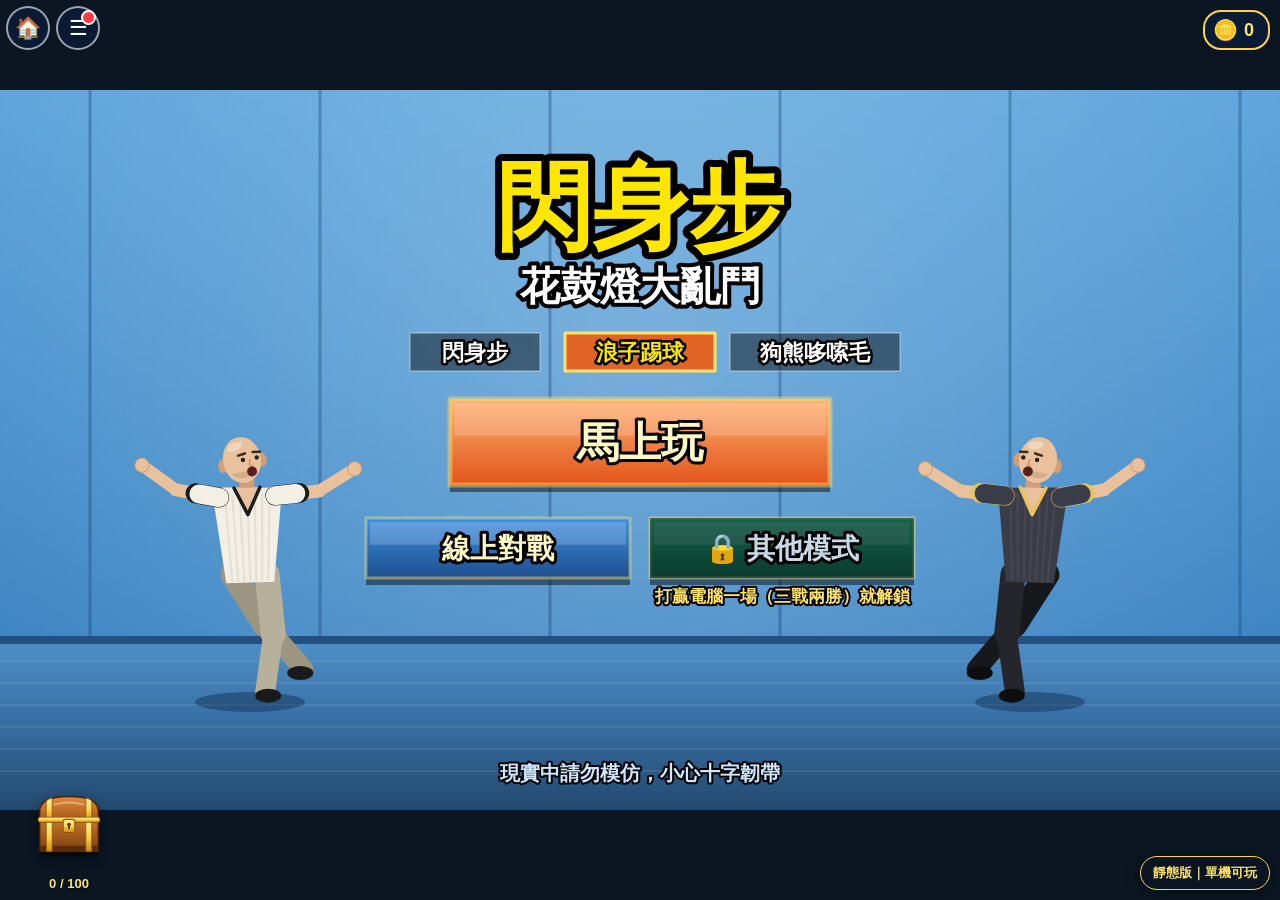
==== commit 20845a29: "Add Shanshenbu Gymnasium environments" ====
--- a/index.html
+++ b/index.html
@@ -13,10 +13,27 @@
 <meta name="apple-mobile-web-app-status-bar-style" content="black-translucent">
 <meta name="apple-mobile-web-app-title" content="閃身步">
 <title>閃身步大亂鬥</title>
-<link rel="stylesheet" href="assets/css/styles.css">
+<link rel="stylesheet" href="assets/css/styles.css?v=3">
 </head>
 <body>
 <div id="wrap"><canvas id="c" width="1280" height="720"></canvas></div>
+<section id="replayPanel" class="hide" aria-labelledby="replayHeading">
+  <div class="replay-row"><h1 id="replayHeading">訓練對戰回放</h1><a href="./">返回遊戲</a></div>
+  <div class="replay-row">
+    <label for="replayFile">開啟回放檔</label>
+    <input id="replayFile" type="file" accept=".json,application/json">
+  </div>
+  <div class="replay-row">
+    <button id="replayPlay" class="tb" type="button" disabled>播放</button>
+    <button id="replayMute" class="tb" type="button">音效：開</button>
+    <input id="replaySeek" type="range" min="0" max="0" value="0" aria-label="回放進度" disabled>
+    <output id="replayTime" for="replaySeek" aria-live="off">0.00 / 0.00 秒</output>
+    <select id="replaySpeed" aria-label="播放速度" disabled>
+      <option value="0.5">0.5×</option><option value="1" selected>1×</option><option value="2">2×</option>
+    </select>
+  </div>
+  <p id="replayStatus" role="status">選擇從訓練程式匯出的 JSON 回放檔。</p>
+</section>
 <div id="tools">
   <button id="home" class="tl" title="回首頁">🏠</button>
   <button id="menuBtn" class="tl" title="選單">☰</button>
@@ -27,6 +44,7 @@
     <button id="wardBtn" class="mi"><i>👕</i>造型衣櫃</button>
     <button id="achBtn" class="mi"><i>🏆</i>成就</button>
     <button id="prBtn" class="mi"><i>🧪</i>招式練習場</button>
+    <a id="replayLink" class="mi" href="?replay=1"><i aria-hidden="true">▶</i>訓練對戰回放</a>
     <button id="maBtn" class="mi" style="display:none"><i>⚡</i>挑戰馬師傅（試玩）</button><!-- 馬師傅計畫暫停：先藏起來 -->
     <button id="mute" class="mi"></button>
     <button id="stickBtn" class="mi"><i>🕹️</i>搖桿操作</button>
@@ -331,6 +349,8 @@
 <div id="bwJoinBox" class="hide"><div class="jb"><div class="jt">輸入房主的房號</div><input id="bwJoinIn" inputmode="numeric" maxlength="6" placeholder="5 位數" autocomplete="off"><div class="jm" id="bwJoinMsg"></div><button id="bwJoinGo" style="background:#e8601c;color:#ffe600">加入</button><button id="bwJoinNo" style="background:#556;color:#fff">取消</button></div></div>
 <div id="bwQr" class="hide"><div class="qrBox"><div id="bwQrImg"></div><div class="qrT">手機掃碼，加入四人合作</div><div class="qrR">房號 <b id="bwQrRoom">-----</b></div><div class="qrS">不用下載、不用註冊・最多 4 人・點一下關閉</div></div></div>
 <script src="assets/js/static-mode.js"></script>
-<script src="assets/js/app.js"></script>
+<script src="shanshenbu_gym/js/battle-rules.js"></script>
+<script src="shanshenbu_gym/js/quick-play-cpu.js"></script>
+<script src="assets/js/app.js?v=4"></script>
 </body>
 </html>
--- a/assets/css/styles.css
+++ b/assets/css/styles.css
@@ -502,3 +502,24 @@
   #cfName{font:bold 26px "Microsoft JhengHei",sans-serif;color:#ffe600;margin-top:4px;text-shadow:0 2px 0 #000}
   #cfDesc{font-size:15px;color:#dbe9f7;margin-top:4px;min-height:20px}
   #cfOk{margin-top:14px;font:bold 20px "Microsoft JhengHei",sans-serif;padding:10px 40px;border:0;border-radius:12px;background:#1fbf7f;color:#fff8c4;cursor:pointer}
+
+  #replayLink{box-sizing:border-box;text-decoration:none}
+  body.fight #replayLink{display:none}
+  html.replay-viewer{touch-action:pan-y}
+  body.replay-viewer{display:flex;flex-direction:column;gap:12px;box-sizing:border-box;overflow:auto;touch-action:pan-y;
+    padding:max(12px,env(safe-area-inset-top)) max(12px,env(safe-area-inset-right)) max(12px,env(safe-area-inset-bottom)) max(12px,env(safe-area-inset-left))}
+  body.replay-viewer :is(#tools,#coinPill,#bar,#pads,#rot,#chestBtn,#staticBadge){display:none}
+  body.replay-viewer #wrap{position:static;inset:auto;flex:1 0 auto;justify-content:center;padding:0;background:none}
+  body.replay-viewer #wrap canvas{width:min(100%,1120px,max(320px,calc((100dvh - 176px)*16/9)));border-radius:12px}
+  #replayPanel{order:-1;box-sizing:border-box;width:min(100%,1120px);align-self:center;display:grid;gap:8px;
+    padding:12px 16px;border:1px solid #49759b;border-radius:12px;background:#13304f;color:#e4f0fc;touch-action:auto}
+  #replayPanel h1{margin:0;font-size:clamp(18px,4vw,25px);flex:1}
+  #replayPanel a{color:#ffdd75;white-space:nowrap}
+  .replay-row{display:flex;align-items:center;gap:8px 12px;flex-wrap:wrap}
+  #replayFile{max-width:100%;font:inherit}
+  #replayPlay{min-width:4.5em}
+  #replayPlay:disabled{opacity:.5;cursor:default}
+  #replaySeek{flex:1 1 110px;min-width:0;accent-color:#ffd34d;touch-action:none}
+  #replayTime{font-variant-numeric:tabular-nums;white-space:nowrap}
+  #replaySpeed{font:inherit}
+  #replayStatus{margin:0;color:#b8d1e8;overflow-wrap:anywhere}
